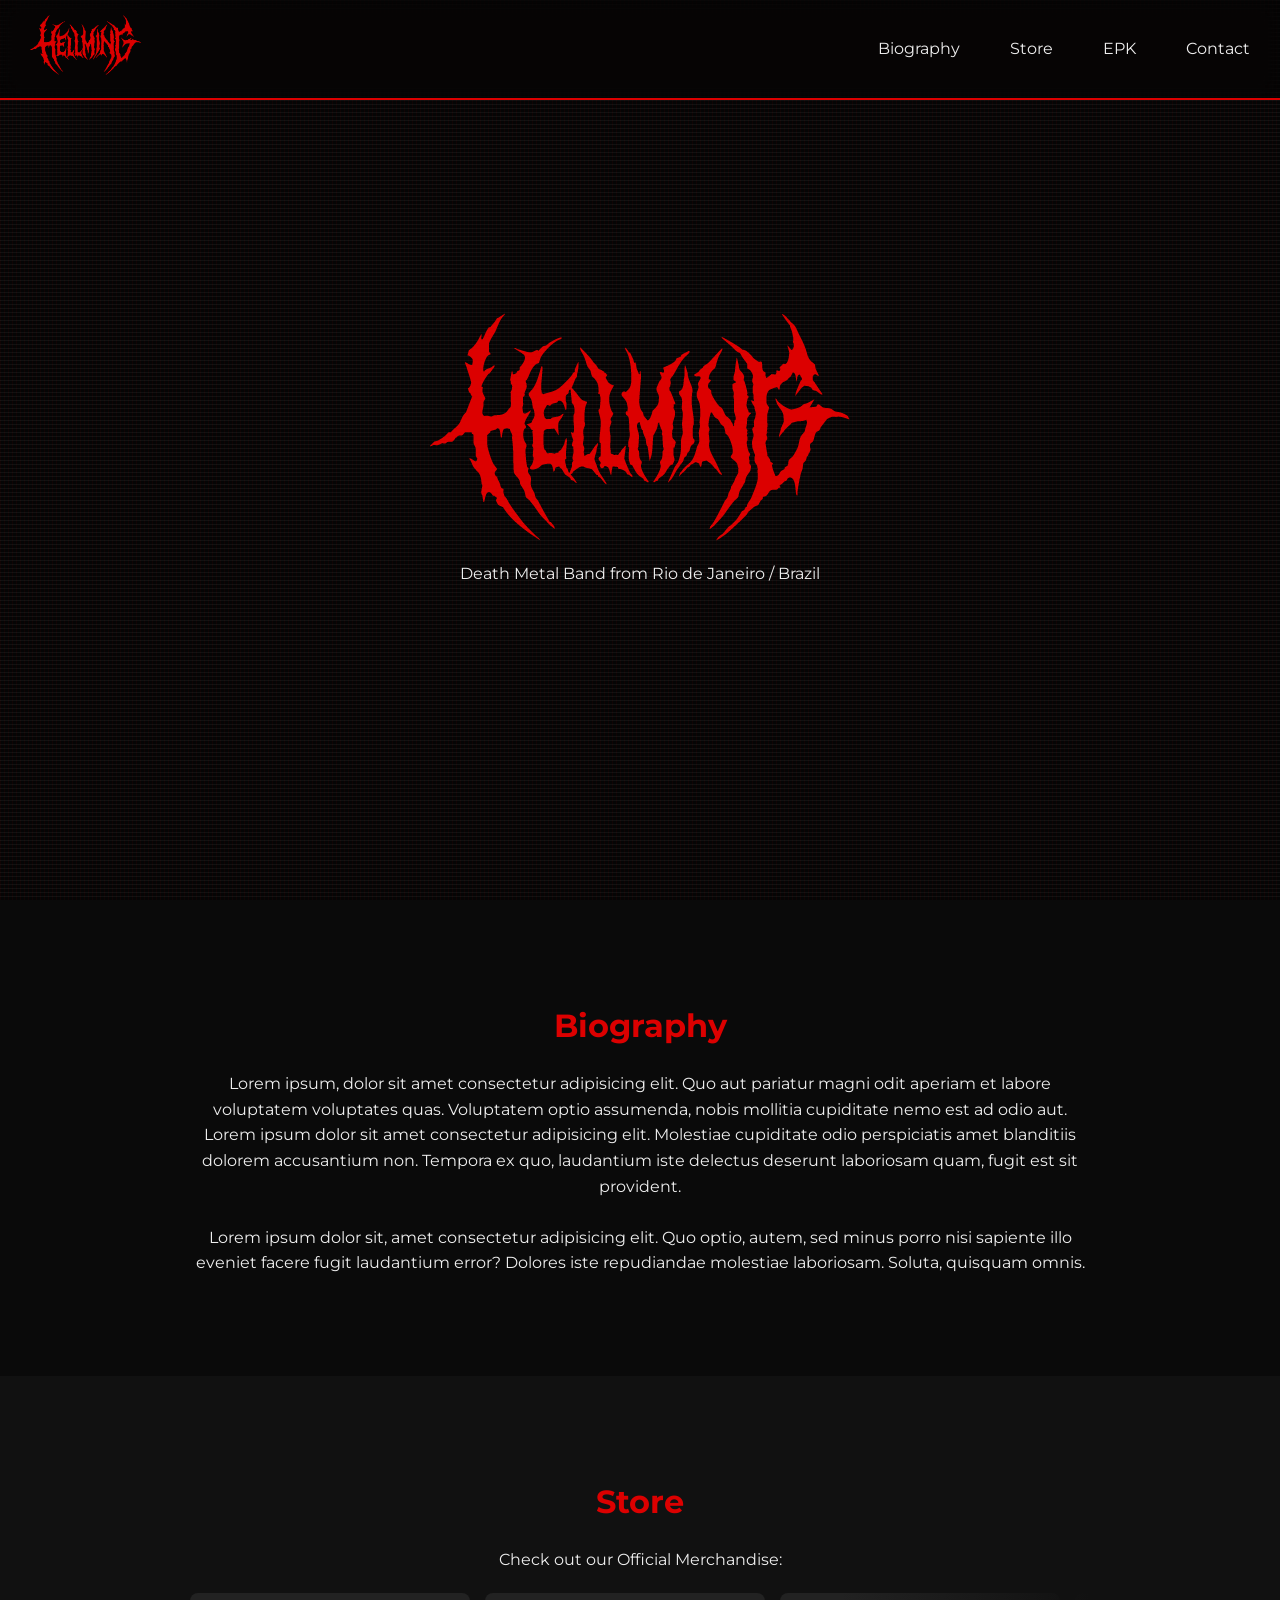
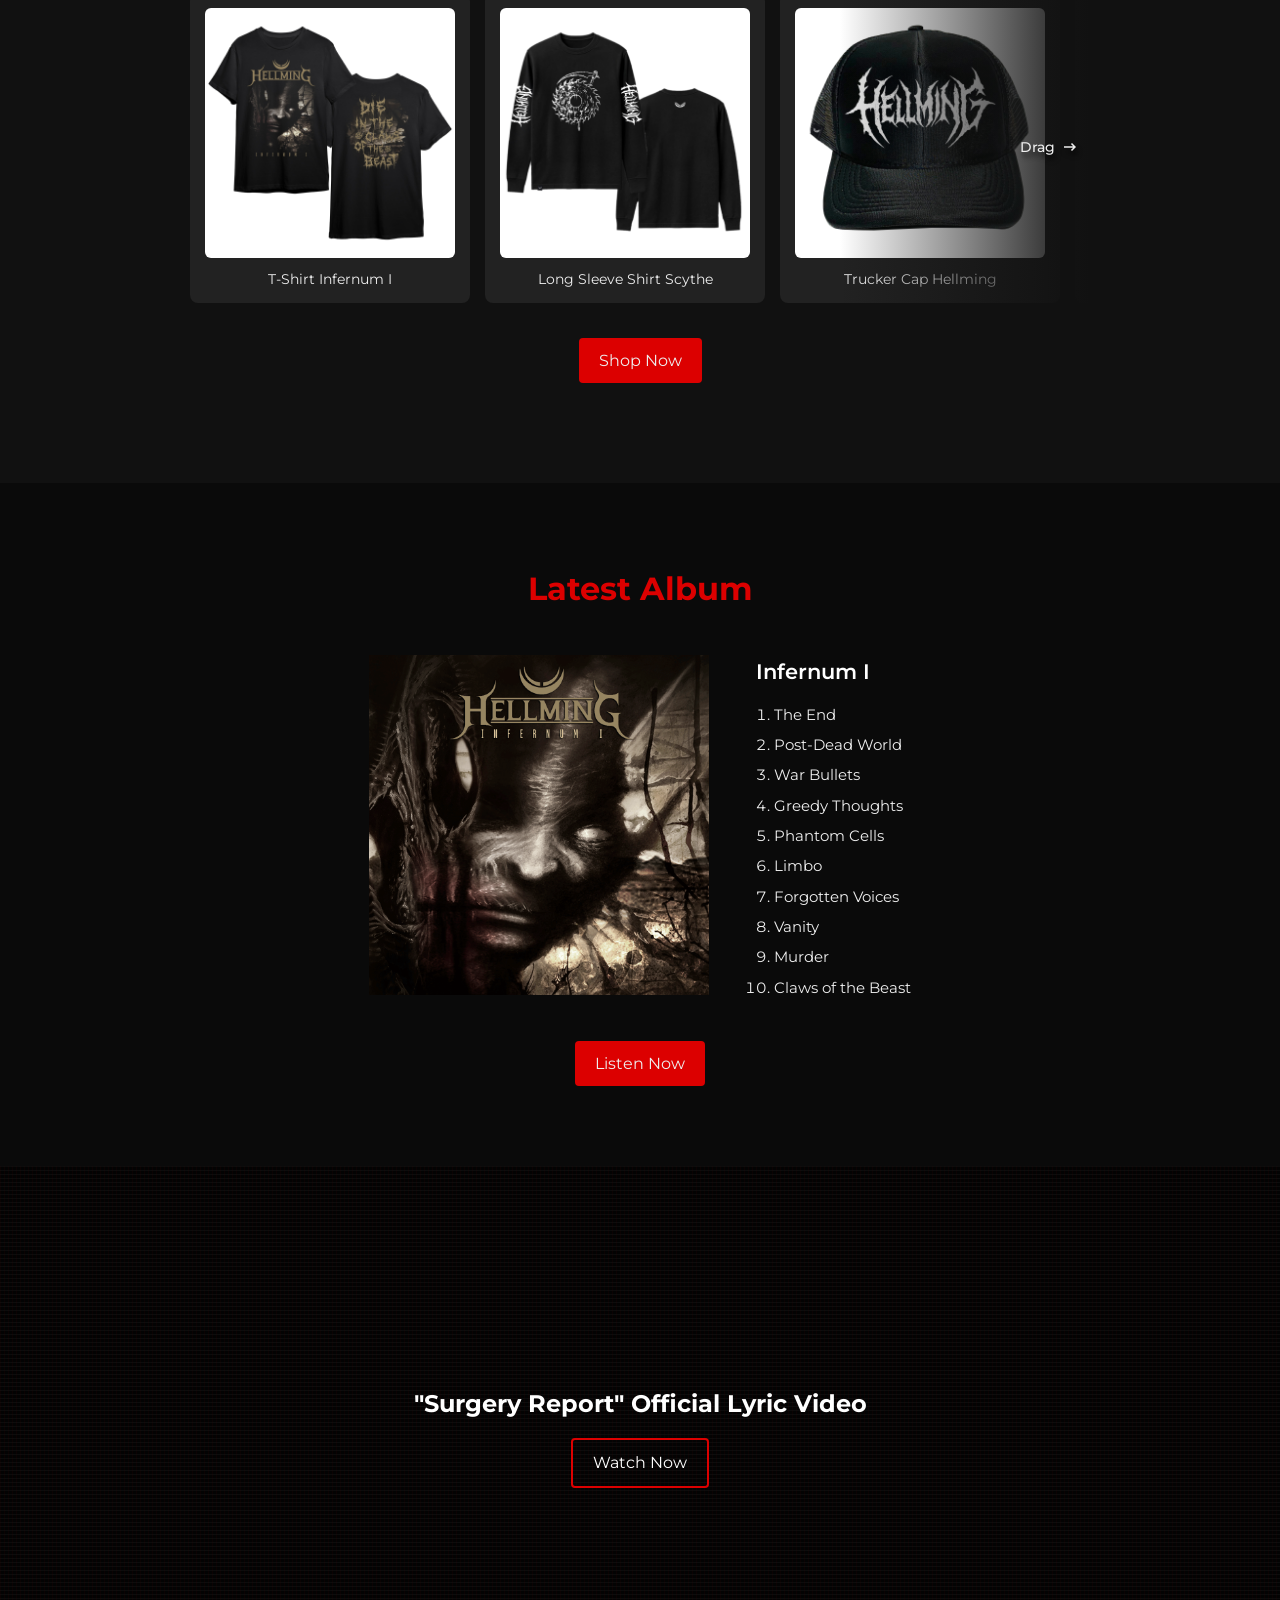
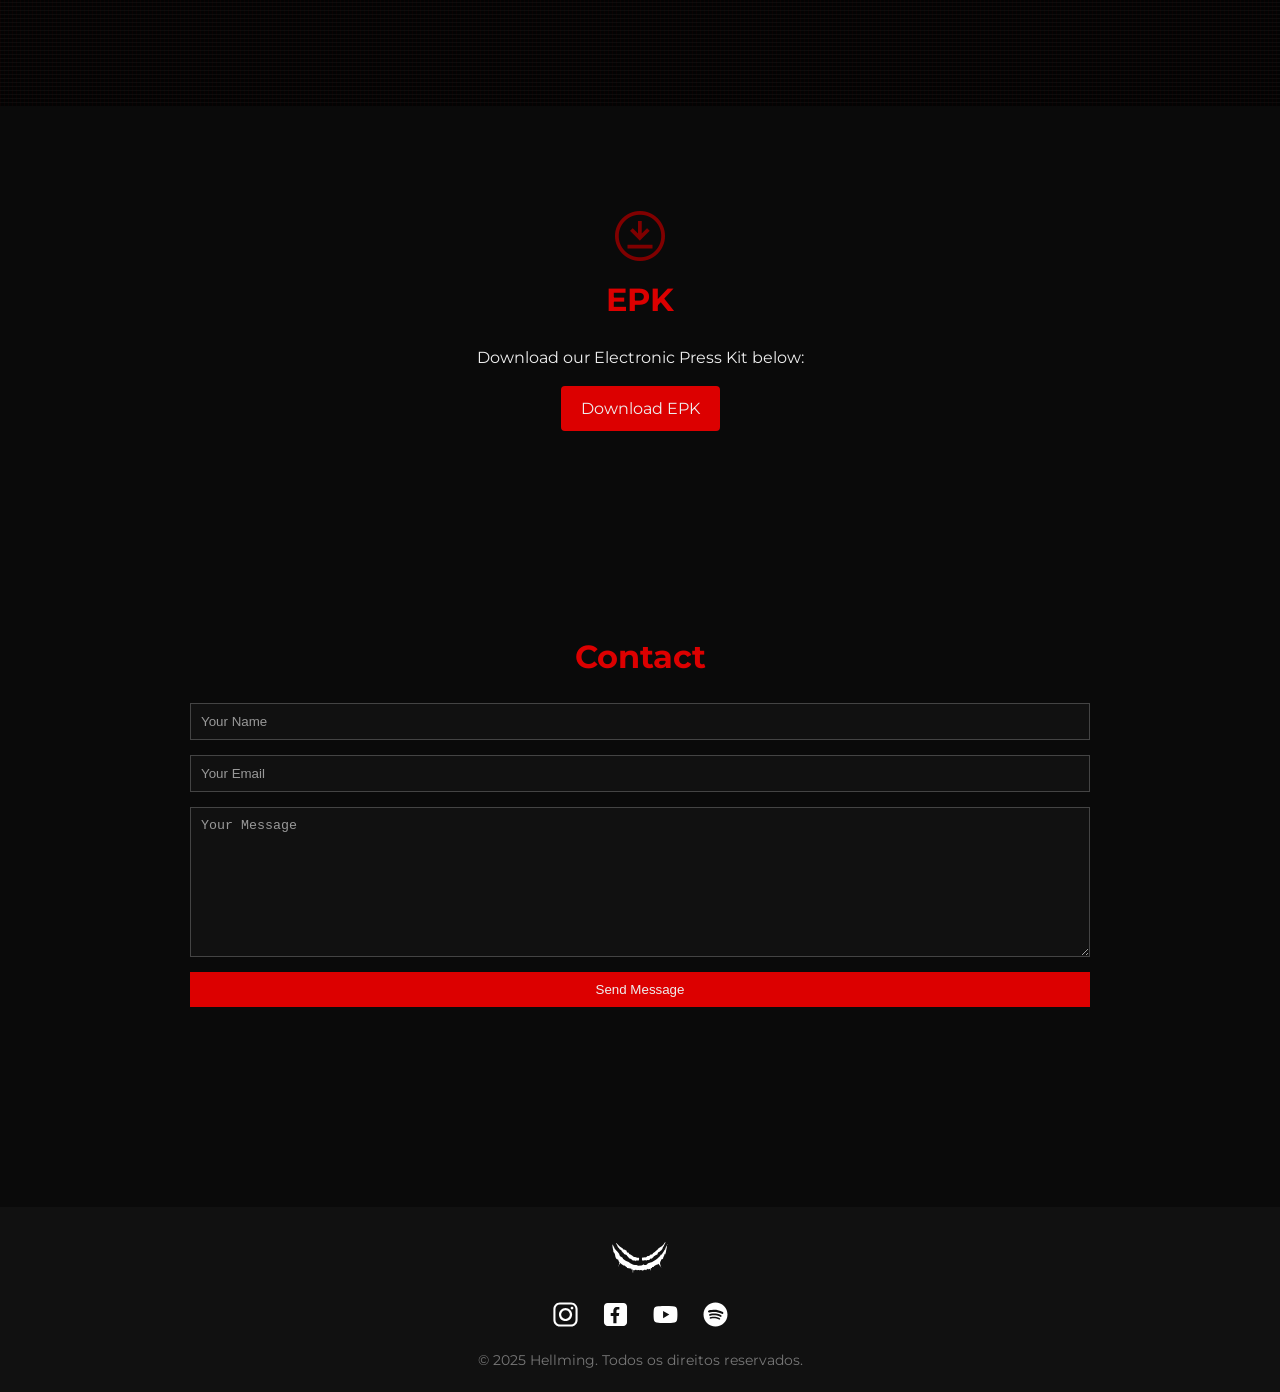
==== index.html @ 29af6b8e "remove scroll reveal" ====
<!DOCTYPE html>
<html lang="en-us">
<head>
  <meta charset="UTF-8">
  <meta name="viewport" content="width=device-width, initial-scale=1.0">
  <meta property="og:title" content="Hellming Official Website | Death Metal">
  <meta property="og:description" content="Death Metal band from Rio de Janeiro / Brazil">
  <meta property="og:image" content="https://raw.githubusercontent.com/gioperrone/site-hellming/refs/heads/main/src/img/thumb.png">
  <meta property="og:image:type" content="image/png">
  <meta property="og:image:width" content="1200">
  <meta property="og:image:height" content="630">

  <link href="https://fonts.googleapis.com/css2?family=Montserrat:wght@400;500;700&display=swap" rel="stylesheet">
  <link rel="shortcut icon" href="src/img/favicon.svg" type="image/x-icon">
  <link rel="stylesheet" href="src/styles/styles.css">
  <link href="https://fonts.googleapis.com/icon?family=Material+Icons" rel="stylesheet">
  <link href="https://fonts.googleapis.com/css2?family=Material+Symbols+Outlined" rel="stylesheet"/>

  <title>Hellming Official Website | Death Metal</title>
</head>
<body>
  <!-- Header with logo and navigation -->
  <header>
    <div class="logo">
      <a href="#top"><img src="src/img/logotipo-red.png" alt="Hellming Logo"></a>
    </div>

    <!-- Hamburger -->
    <button id="btn-mobile" class="hamburger">
      <span></span>
      <span></span>
      <span></span>
    </button>

    <nav id="nav">
      <a href="#biography">Biography</a>
      <a href="#store">Store</a>
      <a href="#epk">EPK</a>
      <a href="#contact">Contact</a>
    </nav>
  </header>

  <!-- Hero Section -->
  <section id="top" class="hero">
    <video class="hero-video" autoplay loop muted playsinline>
      <source src="src/img/video-1280x720.mp4" type="video/mp4">
      Seu navegador não suporta o elemento de vídeo.
    </video>
    
    <div class="overlay"></div>

    <div class="hero-content">
      <img src="src/img/logotipo-red.png" alt="Hellming Logo" class="hero-logo">
      <p>Death Metal Band from Rio de Janeiro / Brazil</p>
    </div>
  </section>

  <!-- Biography -->
  <section id="biography" class="section">
    <div class="section-content">
      <h2>Biography</h2>
      <p>Lorem ipsum, dolor sit amet consectetur adipisicing elit. Quo aut pariatur magni odit aperiam et labore voluptatem voluptates quas. Voluptatem optio assumenda, nobis mollitia cupiditate nemo est ad odio aut. Lorem ipsum dolor sit amet consectetur adipisicing elit. Molestiae cupiditate odio perspiciatis amet blanditiis dolorem accusantium non. Tempora ex quo, laudantium iste delectus deserunt laboriosam quam, fugit est sit provident.</p>
      <br>
      <p>Lorem ipsum dolor sit, amet consectetur adipisicing elit. Quo optio, autem, sed minus porro nisi sapiente illo eveniet facere fugit laudantium error? Dolores iste repudiandae molestiae laboriosam. Soluta, quisquam omnis.</p>
    </div>
  </section>

  <!-- Store -->
  <section id="store" class="section">
    <div class="section-content">
      <h2>Store</h2>
      <p>Check out our Official Merchandise:</p>

      <div class="store-wrapper">
        <!-- Carrossel -->
        <div class="store-carousel">

          <div class="store-card">
            <div class="image-mask">
              <img src="src/img/store/camisa infernum.jpg" alt="T-Shirt Infernum I">
            </div>
            <p>T-Shirt Infernum I</p>
          </div>

          <div class="store-card">
            <div class="image-mask">
              <img src="src/img/store/camisa manga longa_FOICE E SIMBOLO.jpg" alt="Long Sleeve Shirt Scythe">
            </div>
            <p>Long Sleeve Shirt Scythe</p>
          </div>

          <div class="store-card">
            <div class="image-mask">
              <img src="src/img/store/boné_LOGO.jpg" alt="Trucker Cap Hellming">
            </div>
            <p>Trucker Cap Hellming</p>
          </div>

          <div class="store-card">
            <div class="image-mask">
              <img src="src/img/store/bermuda moletom_LOGO E FOICE.jpg" alt="Sweatshorts Scythe">
            </div>
            <p>Sweatshorts Scythe</p>
          </div>

          <div class="store-card">
            <div class="image-mask">
              <img src="src/img/store/bermuda ziper_LOGO E FOICE.jpg" alt="Shorts Scythe">
            </div>
            <p>Shorts Scythe</p>
          </div>

          <div class="store-card">
            <div class="image-mask">
              <img src="src/img/store/short_LOGO E FOICE.jpg" alt="Shorts Scythe">
            </div>
            <p>Shorts Scythe</p>
          </div>

          <div class="store-card">
            <div class="image-mask">
              <img src="src/img/store/cropped_LOGO.jpg" alt="Cropped Hellming">
            </div>
            <p>Cropped Hellming</p>
          </div>

          <div class="store-card">
            <div class="image-mask">
              <img src="src/img/store/babylook_LOGO.jpg" alt="Babylook Hellming">
            </div>
            <p>Babylook Hellming</p>
          </div>

        </div>

        <!-- Fade direita + texto -->
        <div class="store-fade-text">
          <span>Drag</span>
          <span class="material-symbols-outlined">arrow_right_alt</span>
        </div>
        <div class="fade-right"></div>
      </div>

      <a href="https://hellming.lojavirtualnuvem.com.br/" target="_blank" class="btn">Shop Now</a>
    </div>
  </section>

  <!-- Latest Album -->
  <section id="latest-album" class="section">
    <div class="section-content latest-album-content">
      <h2>Latest Album</h2>

      <div class="album-wrapper">
        <div class="album-cover">
          <img src="src/img/infernum-i-cover.png" alt="Infernum I Album Cover">
        </div>

        <div class="album-tracks">
          <h3 class="album-title">Infernum I</h3>
          <ol>
            <li>The End</li>
            <li>Post-Dead World</li>
            <li>War Bullets</li>
            <li>Greedy Thoughts</li>
            <li>Phantom Cells</li>
            <li>Limbo</li>
            <li>Forgotten Voices</li>
            <li>Vanity</li>
            <li>Murder</li>
            <li>Claws of the Beast</li>
          </ol>
        </div>
      </div>

      <div class="listen-btn-wrapper">
        <a href="#" class="btn">Listen Now</a>
      </div>
    </div>
  </section>

  <!-- Modal -->
  <div id="album-modal" class="modal">
    <div class="modal-content">
      <span class="close-modal material-icons">close</span>
        <div class="modal-album-cover">
          <img src="src/img/infernum-i-cover.png" alt="Infernum I Album Cover">
        </div>
      <h3>Listen to Infernum I on:</h3>
      <div class="platforms">
        <a href="https://open.spotify.com/intl-pt/album/5rEbPLmYHg20rXslwhAqJO" target="_blank">
          <img src="src/img/spotify.svg" alt="Spotify"> Spotify
        </a>
        <a href="https://music.amazon.com.br/albums/B0DM723QDG" target="_blank">
          <img src="src/img/amazon-music.svg" alt="Amazon Music"> Amazon Music
        </a>
        <a href="https://music.apple.com/br/album/infernum-i/1778410338" target="_blank">
          <img src="src/img/apple-music.svg" alt="Apple Music"> Apple Music
        </a>
        <a href="https://music.youtube.com/playlist?list=OLAK5uy_l6KiKjxHyeZcV8NJZhkOgfBa2ouuVQISU" target="_blank">
          <img src="src/img/youtube-music.svg" alt="YouTube Music"> YouTube Music
        </a>
        <a href="https://www.youtube.com/playlist?list=PLFKmgkDnBT-8aC3RlcVbZdlmkRH3k24dg" target="_blank">
          <img src="src/img/youtube.svg" alt="YouTube"> YouTube
        </a>
      </div>
    </div>
  </div>


  <!-- Watch Now -->
  <section id="watch-now" class="watch-now">
    <video class="watch-now-video" autoplay loop muted playsinline>
      <source src="src/img/video-watch-now-1280x720.mp4" type="video/mp4">
      Seu navegador não suporta o elemento de vídeo.
    </video>

    <div class="overlay"></div>

    <div class="watch-now-content">
      <h2>"Surgery Report" Official Lyric Video</h2>
      <a href="https://www.youtube.com/watch?v=CItF5u7UUEs&list=RDCItF5u7UUEs&start_radio=1" target="_blank" class="btn">Watch Now</a>
    </div>
  </section>

  <!-- EPK -->
  <section id="epk" class="section">
    <div class="section-content">
      <div class="epk-icon">
        <span class="material-symbols-outlined">
          download_for_offline
        </span>
      </div>
      <h2>EPK</h2>
      <p>Download our Electronic Press Kit below:</p>
      <a href="#" class="btn">Download EPK</a>
    </div>
  </section>

  <!-- Contact -->
  <section id="contact" class="section">
    <div class="section-content">
      <h2>Contact</h2>
      <form id="contact-form">
        <input type="text" placeholder="Your Name" required>
        <input type="email" placeholder="Your Email" required>
        <textarea placeholder="Your Message" required></textarea>
        <button type="submit">Send Message</button>
      </form>
    </div>
  </section>

  <!-- Footer -->
  <footer>
    <!-- Seção de ícones sociais -->
    <div class="footer-social">
      <img src="src/img/simbol.svg" alt="Símbolo da banda" class="footer-symbol">

      <div class="social-icons">
        <a href="https://www.instagram.com/hellmingband/" target="_blank">
          <img src="src/img/instagram.svg" alt="Instagram">
        </a>
        <a href="https://www.facebook.com/Hellmingofficial" target="_blank">
          <img src="src/img/facebook.svg" alt="Facebook">
        </a>
        <a href="https://www.youtube.com/@hellming" target="_blank">
          <img src="src/img/youtube.svg" alt="YouTube">
        </a>
        <a href="https://open.spotify.com/intl-pt/artist/49JBrlZk4VUXGnTmvvFw0y" target="_blank">
          <img src="src/img/spotify.svg" alt="Spotify">
        </a>
      </div>
    </div>

    <!-- Direitos autorais -->
    <p>&copy; 2025 Hellming. Todos os direitos reservados.</p>
  </footer>

  <script src="src/script/script.js"></script>
</body>

<!-- Preloader -->
<div id="preloader">
  <img src="src/img/simbol.svg" alt="Hellming Symbol">
</div>

</html>
---- src/styles/styles.css ----
@charset "UTF-8";

:root {
  --primary-color: #dc0000;
  --secondary-color: #800000;
}

* {
  margin: 0;
  padding: 0;
  box-sizing: border-box;
  /* remover feedback visual padrão de cliques em navegadores móveis */
  -webkit-tap-highlight-color: transparent;
  outline: none;
}

body {
  font-family: 'Montserrat', monospace;
  background: #0a0a0a;
  color: #eee;
  line-height: 1.6;
  scroll-behavior: smooth;
}

/* Header */
header {
  transition: padding 0.3s ease;
  position: fixed;
  top: 0;
  left: 0;
  width: 100%;
  padding: 15px 30px;
  display: flex;
  justify-content: space-between;
  align-items: center;
  z-index: 1000;
  background: rgba(0,0,0,0.4);
  border-bottom: 2px solid var(--primary-color);
  backdrop-filter: blur(10px);
  -webkit-backdrop-filter: blur(10px);
}

.logo img {
  transition: all 0.3s ease;
  height: 60px;
  width: auto;
}

header.shrink {
  padding: 8px 20px; /* diminui o padding */
}

header.shrink .logo img {
  height: 45px; /* reduz o logo */
}

/* Hamburger */
.hamburger {
  display: none;
  flex-direction: column;
  justify-content: space-between;
  width: 25px;
  height: 25px;
  background: none;
  border: none;
  cursor: pointer;
  padding: 0;
}

.hamburger span {
  display: block;
  height: 3px;
  width: 100%;
  background: #eee;
  border-radius: 2px;
  transition: all 0.4s ease;
  transform-origin: center;
}

/* Quando ativo (X com desdobramento) */
.hamburger.active span:nth-child(1) {
  transform: translateY(10px) rotate(45deg); /* linha de cima desce */
}

.hamburger.active span:nth-child(2) {
  opacity: 0; /* linha do meio some */
}

.hamburger.active span:nth-child(3) {
  transform: translateY(-12px) rotate(-45deg); /* linha de baixo sobe */
}

/* Navigation */
nav {
  display: flex;
  gap: 50px;
}

nav a {
  color: #eee;
  text-decoration: none;
  font-size: 1rem;
  transition: color 0.3s;
}

nav a:hover {
  color: var(--primary-color);
}

/* Hero Section */
.hero {
  height: 100vh;
  background: url('https://images.unsplash.com/photo-1582719478218-0f8f1d64a6a1?ixlib=rb-4.0.3&auto=format&fit=crop&w=1400&q=80') no-repeat center center/cover;
  display: flex;
  justify-content: center;
  align-items: center;
  text-align: center;
  flex-direction: column;
  position: relative;
  overflow: hidden;
  z-index: 0;
}

.hero-logo {
  max-width: 420px;
  width: 100%;
  height: auto;
  margin-bottom: 20px;
}

.hero p {
  font-size: 1rem;
  color: #eee;
  margin: 0 20px 0 20px;
}

.hero-video {
  position: fixed;
  top: 0;
  left: 0;
  width: 100%;
  height: 100%;
  object-fit: cover;
  object-position: clamp(75%, 50%, 50%) center;
  filter: grayscale(100%); /* preto e branco */
  z-index: -1; /* envia o vídeo para trás do conteúdo do hero */
}

.hero-content {
  position: fixed;
  z-index: 1; /* garante que o conteúdo fique acima do vídeo */
  display: flex;
  flex-direction: column;
  align-items: center;
}

/* Overlay com retícula CSS */
.overlay {
  position: fiex;
  top: 0;
  left: 0;
  width: 100%;
  height: 100%;
  pointer-events: none; /* não bloqueia clique */
  z-index: 0;

  /* Gradiente preto semitransparente + retícula */
  background:
    linear-gradient(rgba(0, 0, 0, 0.5), rgba(0, 0, 0, 0.5)), /* escurecimento */
    linear-gradient(rgba(255,255,255,0.1) 1px, transparent 1px),  /* linhas horizontais brancas */
    linear-gradient(90deg, rgba(255,0,0,0.1) 1px, transparent 1px); /* linhas verticais vermelhas */

  background-size:
    auto,   /* gradiente preto cobre tudo */
    4px 4px, /* linhas horizontais */
    4px 4px; /* linhas verticais */
}

/* Sections */
.section {
  position: relative;
  z-index: 2;
  background: #0a0a0a;
  padding: 100px 20px;
  width: 100%;
  margin: auto;
}

.section:last-of-type {
  padding-bottom: 200px;
}

.section-content {
  max-width: 900px;
  margin: auto; /* centraliza conteúdo */
  text-align: center;
}

.section h2 {
  font-size: 2rem;
  margin-bottom: 20px;
  color: var(--primary-color);
}

.section p {
  font-size: 1rem;
}

/* Store Section */
#store {
  background: #111;
}

.store-carousel {
  display: flex;
  gap: 15px;
  overflow-x: auto;
  cursor: grab;
  scroll-behavior: smooth; /* rolagem suave */
  padding: 20px 0;
  scrollbar-width: none; /* esconder scrollbar no Firefox */
}

/* esconder scrollbar no Chrome/Safari/Edge */
.store-carousel::-webkit-scrollbar {
  display: none;
}

.store-carousel.dragging {
  cursor: grabbing; /* enquanto arrasta */
  scroll-behavior: auto; /* evita "travamento" no drag */
}

.store-card {
  flex: 0 0 auto;
  width: 280px;
  height: 310px;
  background: #222;
  padding: 15px;
  border-radius: 8px;
  text-align: center;
  scroll-snap-align: start;
}

.store-card p {
  font-size: 0.9rem;
}

.store-wrapper {
  position: relative;
}

/* Fade direita sobre o carrossel */
.store-wrapper {
  position: relative;
}

.store-fade-text {
  position: absolute;
  top: 50%;
  right: 0;
  transform: translateY(-50%);
  display: flex;
  align-items: center;
  gap: 5px;
  color: #eee;
  font-weight: 500;
  pointer-events: none;
  transition: opacity 0.5s ease;
  z-index: 15; /* acima do fade */
  padding-right: 20px;
  font-size: 0.9rem;
  text-shadow: 2px 5px 5px rgba(0,0,0,0.7);
  padding: 10px;
}

.store-fade-text .material-symbols-outlined {
  font-size: 20px;
  animation: arrowMove 1.6s ease-in-out infinite;
}

@keyframes arrowMove {
  0%, 100% {
    transform: translateX(0);
  }
  50% {
    transform: translateX(6px); /* desliza um pouco pra direita */
  }
}

.fade-right {
  position: absolute;
  top: 0;
  right: 0;
  width: 250px; /* largura do fade */
  height: 100%;
  pointer-events: none; /* não bloqueia clique */
  background: linear-gradient(to left, #111 0%, rgba(17,17,17,0) 100%);
  z-index: 10;
  transition: opacity 0.5s ease;
}

.image-mask {
  width: 100%;
  height: 250px; /* altura fixa para a máscara da imagem */
  overflow: hidden; /* garante que o zoom fique dentro da máscara */
  border-radius: 6px;
  margin-bottom: 10px;
  position: relative;
}

.image-mask img {
  width: 100%;
  height: 100%;
  object-fit: cover; /* mantém proporção e cobre toda a máscara */
  transition: transform 0.4s ease; /* zoom suave */
}

.store-card:hover .image-mask img {
  transform: scale(1.05); /* zoom da imagem */
}

/* === Latest Album === */
#latest-album {
  background: #0a0a0a;
  color: #eee;
  padding: 80px 0;
}

.latest-album-content {
  display: flex;
  flex-direction: column;
  align-items: center;
  text-align: center;
}

.album-wrapper {
  display: flex;
  justify-content: center;
  align-items: flex-start;
  flex-wrap: wrap;
  gap: 5px;
  margin-top: 20px;
}

.album-cover img {
  width: 340px;
  height: auto;
}

.album-tracks {
  text-align: left;
}

.album-title {
  font-size: 1.3rem;
  font-weight: 600;
  margin-bottom: 15px;
  color: #fff;
  text-align: center;
}

.album-tracks ol {
  list-style: decimal;
  margin-left: 60px;
  color: #eee;
}

.album-tracks li {
  margin-bottom: 6px;
  font-size: 0.95rem;
}

.listen-btn-wrapper {
  margin-top: 20px;
  width: 100%;
  display: flex;
  justify-content: center;
}

/* Modal */
.modal {
  opacity: 0;
  visibility: hidden;
  transition: opacity 0.4s ease, visibility 0.4s ease;
  display: block;
  position: fixed;
  z-index: 5000;
  left: 0;
  top: 0;
  width: 100%;
  height: 100%;
  overflow: auto;
  background: rgba(0,0,0,0.85);
  backdrop-filter: blur(5px);
}

.modal.show {
  opacity: 1;
  visibility: visible;
}

.modal-content {
  background: #111;
  margin: 10% auto;
  padding: 30px;
  border-radius: 10px;
  width: 90%;
  max-width: 500px;
  text-align: center;
  color: #eee;
  position: relative;
}

.modal-album-cover {
  margin-bottom: 20px;
}

.modal-album-cover img {
  width: 150px; /* tamanho da capa */
  height: auto;
  border-radius: 8px;
  display: block;
  margin: 0 auto; /* centraliza */
}

.modal-content h3 {
  margin-bottom: 25px;
  color: var(--primary-color);
}

.modal-content .platforms {
  display: flex;
  flex-direction: column;
  gap: 15px;
}

.modal-content .platforms a {
  display: flex;
  align-items: center;
  gap: 10px;
  padding: 10px 15px;
  background: #222;
  border-radius: 5px;
  text-decoration: none;
  color: #eee;
  font-weight: 500;
  transition: background 0.3s;
}

.modal-content .platforms a:hover {
  background: var(--primary-color);
  color: #fff;
}

.modal-content .platforms img {
  width: 30px;
  height: 30px;
}

.close-modal {
  position: absolute;
  top: 15px;
  right: 20px;
  font-size: 28px;
  cursor: pointer;
  color: #eee;
  transition: color 0.3s;
}

.close-modal:hover {
  color: var(--primary-color);
}

/* Watch Now */
.watch-now {
  position: relative;
  width: 100%;
  height: 60vh;
  display: flex;
  justify-content: center;
  align-items: center;
  text-align: center;
  overflow: hidden;
  z-index: 1;
}

.watch-now-video {
  position: absolute;
  top: 0;
  left: 0;
  width: 100%;
  height: 100%;
  object-fit: cover;
  filter: grayscale(50%);
  z-index: -2;
}

.watch-now .overlay {
  position: absolute;
  top: 0;
  left: 0;
  width: 100%;
  height: 100%;
  pointer-events: none;

  background:
    linear-gradient(rgba(0,0,0,0.65), rgba(0,0,0,0.65)),
    linear-gradient(rgba(255,255,255,0.1) 1px, transparent 1px),  
    linear-gradient(90deg, rgba(255,0,0,0.1) 1px, transparent 1px);

  background-size: auto, 4px 4px, 4px 4px;
  z-index: -1;
}

.watch-now-content {
  position: relative;
  color: #eee;
  max-width: 800px;
  padding: 0 20px;
  z-index: 1;
}

.watch-now-content h2 {
  font-size: 1.5rem;
  color: #fff;
}

.watch-now-content .btn {
  border: 2px solid var(--primary-color);
  color: #fff;
  background: transparent;
  transition: all 0.3s ease;
}

.watch-now-content .btn:hover {
  background: var(--primary-color);
  color: #fff;
}

/* EPK */
.epk-icon {
  text-align: center;
}

.epk-icon .material-symbols-outlined {
  font-size: 60px;
  color: var(--secondary-color);
}

/* Buttons */
.btn {
  display: inline-block;
  padding: 10px 20px;
  margin-top: 15px;
  background: var(--primary-color);
  color: #eee;
  text-decoration: none;
  border-radius: 4px;
  transition: background 0.3s;
}

.btn:hover {
  background: var(--secondary-color);
}

/* Contact */
form {
  display: flex;
  flex-direction: column;
  gap: 15px;
}

form input, form textarea {
  padding: 10px;
  background: #111;
  border: 1px solid #444;
  color: #eee;
}

form textarea {
  min-height: 150px;
  resize: vertical
}

form input::placeholder,
form textarea::placeholder {
  color: #999;
}

form button {
  padding: 10px;
  background: var(--primary-color);
  border: none;
  color: #eee;
  cursor: pointer;
  transition: background 0.3s;
}

form button:hover {
  background: var(--secondary-color);
}

/* Footer */
footer {
  background: #111;
  color: #777;
  text-align: center;
  padding: 20px 0;
  position: relative;
  z-index: 2000;
}

.footer-social {
  display: flex;
  flex-direction: column;
  align-items: center;
  gap: 15px;
  margin-bottom: 15px;
}

.footer-symbol {
  width: 60px;
  height: 60px;
}

.social-icons {
  display: flex;
  gap: 25px;
}

.social-icons a img {
  width: 25px;
  height: 25px;
  transition: filter 0.3s ease;
}

.social-icons a img:hover {
  filter: grayscale(100%) brightness(80%);
}

footer p {
  margin: 0;
  font-size: 0.9rem;
}

/* === Preloader === */
#preloader {
  position: fixed;
  top: 0;
  left: 0;
  width: 100%;
  height: 100%;
  background: #0a0a0a; /* mesma cor do fundo */
  display: flex;
  justify-content: center;
  align-items: center;
  z-index: 3000;
  transition: opacity 0.6s ease, visibility 0.6s ease;
}

#preloader img {
  width: 120px;
  height: auto;
  animation: zoomPulse 2s ease-in-out infinite;
}

@keyframes zoomPulse {
  0%, 100% {
    transform: scale(1);
  }
  50% {
    transform: scale(1.08);
  }
}

#preloader.hidden {
  opacity: 0;
  visibility: hidden;
}

/* Mobile adjustments */
@media (max-width: 768px) {
  .hamburger {
    display: flex;
  }

  nav {
    position: absolute;
    top: 0;
    left: 0;
    width: 100%;
    transform: scaleY(0);        /* começa fechado */
    transform-origin: top;       /* abre de cima para baixo */
    transition: transform 0.4s ease, opacity 0.4s ease;
    opacity: 0;
    flex-direction: column;
    justify-content: center;
    align-items: center;
    gap: 30px;
    padding: 100px 0;
    background: rgba(0,0,0,0.4);
    border-bottom: 2px solid var(--primary-color);
    backdrop-filter: blur(10px);
    -webkit-backdrop-filter: blur(10px);
    z-index: -1;
  }

  nav.active {
    display: flex;
    transform: scaleY(1);   /* abre menu */
    opacity: 1;
  }

  nav a {
    font-size: 1.2rem;
  }

  .hero-logo {
    width: 80%;
  }

  .hero p {
    font-size: 0.85rem;
  }

  .album-wrapper {
    flex-direction: column;
    align-items: center;
  }

  .album-tracks {
    text-align: center;
  }

  .album-tracks ol {
    margin-left: 0;
    padding-left: 0;
    list-style-position: inside;
  }

  .watch-now {
    height: 25vh; /* menor no mobile */
  }

  .watch-now-content h2 {
    font-size: 1rem; /* título menor no mobile */
  }
}

@media (max-height: 560px) {
  .hero-content {
    margin-top: 40px;
  }

  .hero-logo {
    margin-bottom: 10px;
  }
}

@media (max-height: 470px) {
  .hero-logo {
    max-width: 270px;
    margin-bottom: 5px;
  }

  .hero p {
    font-size: 0.7rem;
  }
}
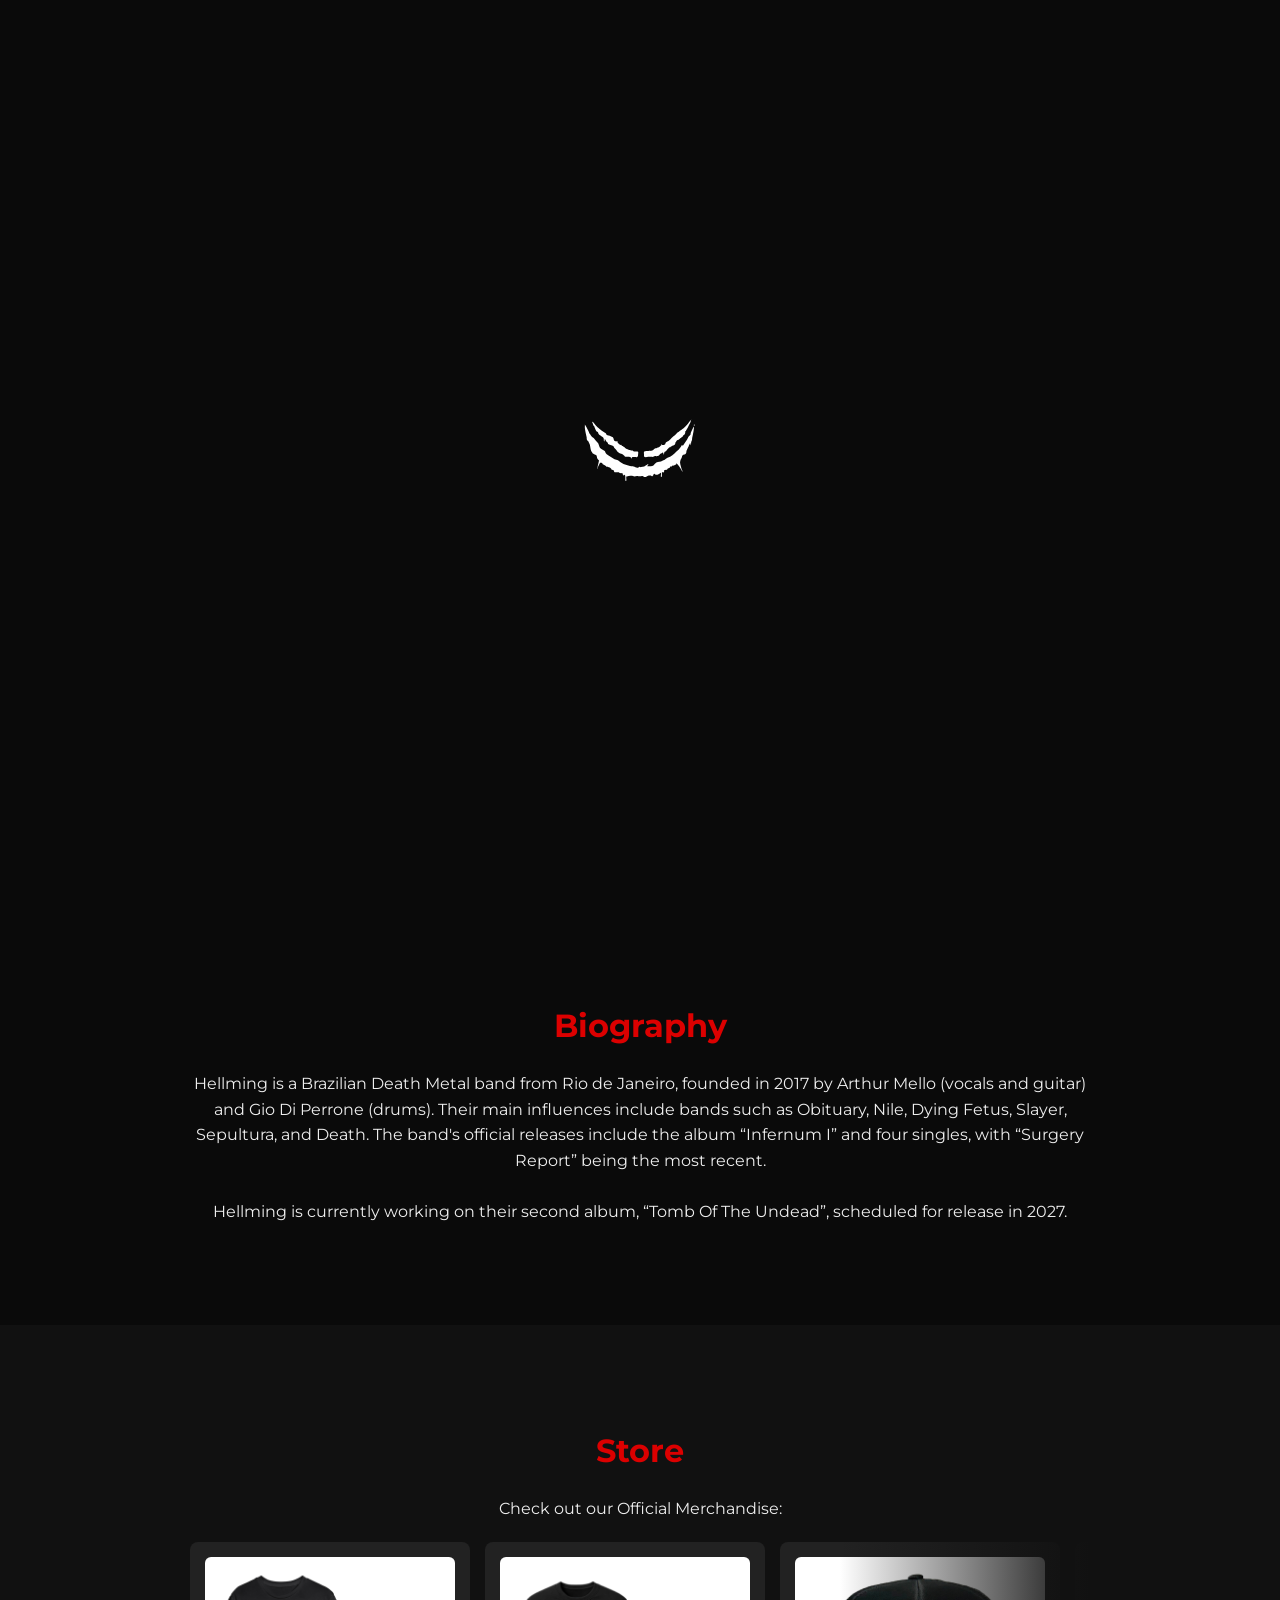
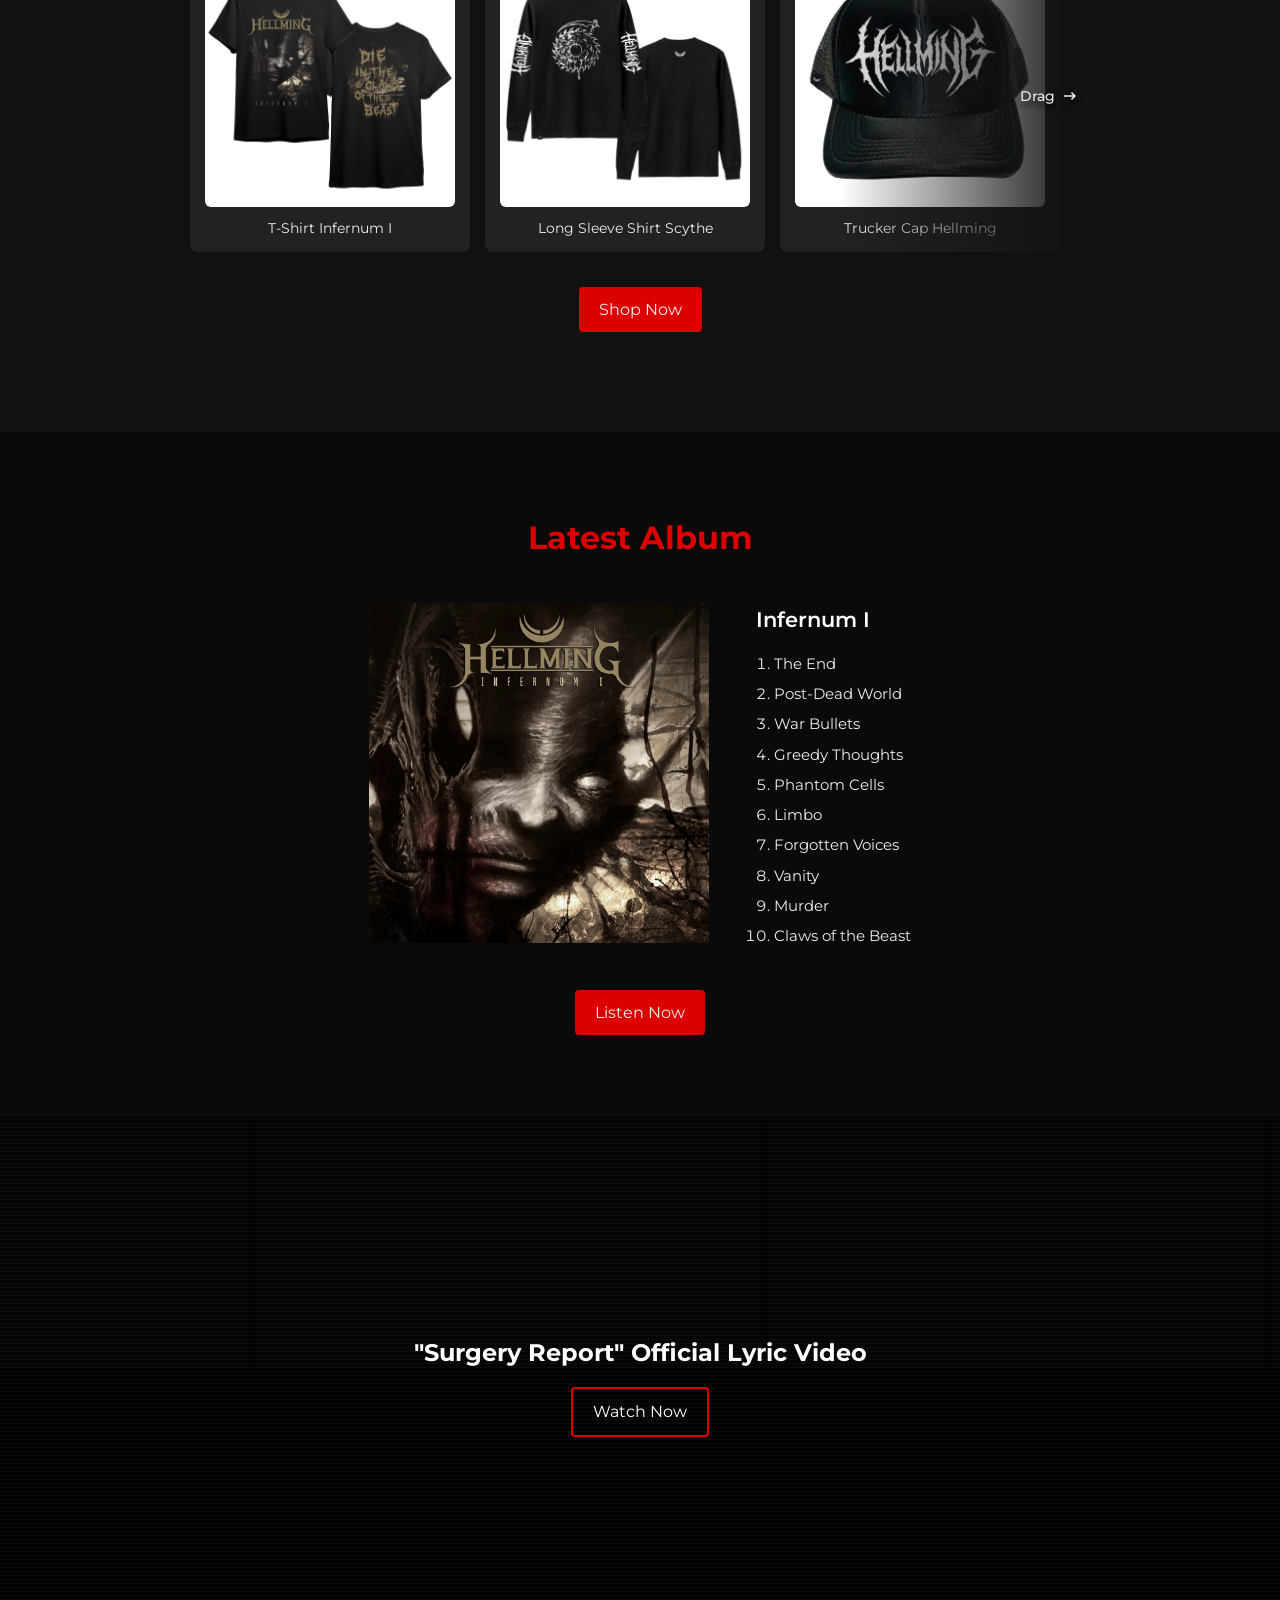
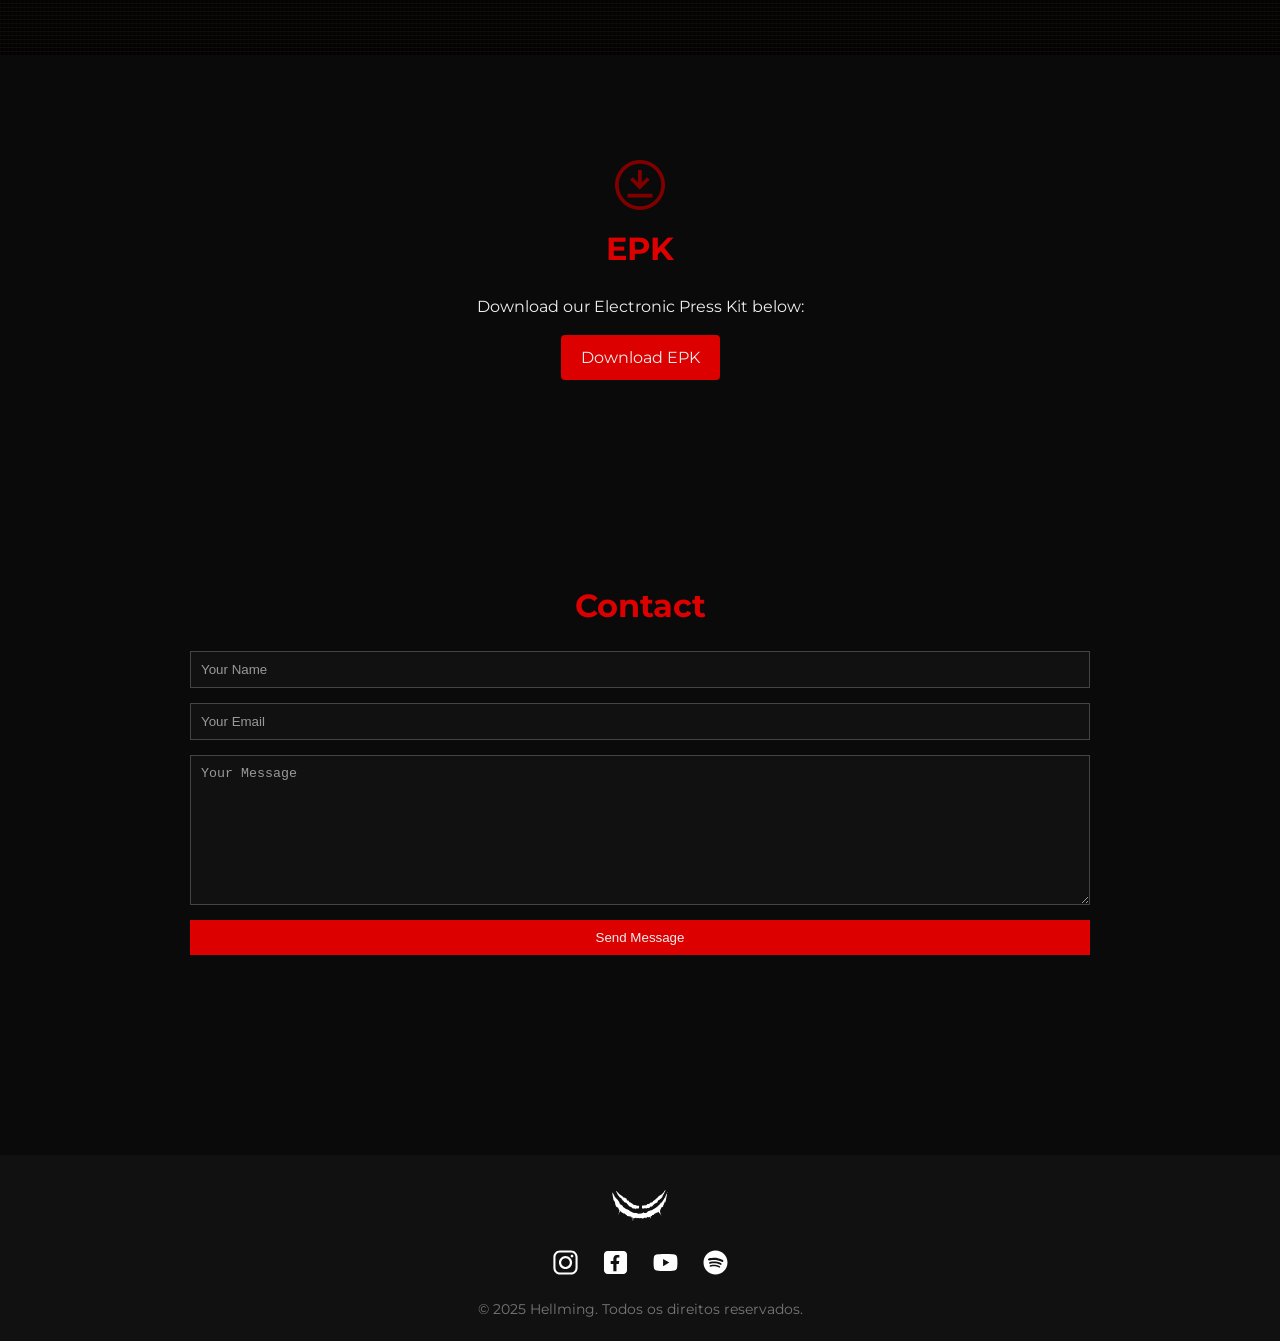
==== commit e18c54b6: "download EPK and biography" ====
--- a/index.html
+++ b/index.html
@@ -59,9 +59,9 @@
   <section id="biography" class="section">
     <div class="section-content">
       <h2>Biography</h2>
-      <p>Lorem ipsum, dolor sit amet consectetur adipisicing elit. Quo aut pariatur magni odit aperiam et labore voluptatem voluptates quas. Voluptatem optio assumenda, nobis mollitia cupiditate nemo est ad odio aut. Lorem ipsum dolor sit amet consectetur adipisicing elit. Molestiae cupiditate odio perspiciatis amet blanditiis dolorem accusantium non. Tempora ex quo, laudantium iste delectus deserunt laboriosam quam, fugit est sit provident.</p>
+      <p>Hellming is a Brazilian Death Metal band from Rio de Janeiro, founded in 2017 by Arthur Mello (vocals and guitar) and Gio Di Perrone (drums). Their main influences include bands such as Obituary, Nile, Dying Fetus, Slayer, Sepultura, and Death. The band's official releases include the album “Infernum I” and four singles, with “Surgery Report” being the most recent.</p>
       <br>
-      <p>Lorem ipsum dolor sit, amet consectetur adipisicing elit. Quo optio, autem, sed minus porro nisi sapiente illo eveniet facere fugit laudantium error? Dolores iste repudiandae molestiae laboriosam. Soluta, quisquam omnis.</p>
+      <p>Hellming is currently working on their second album, “Tomb Of The Undead”, scheduled for release in 2027.</p>
     </div>
   </section>
 
@@ -232,7 +232,7 @@
       </div>
       <h2>EPK</h2>
       <p>Download our Electronic Press Kit below:</p>
-      <a href="#" class="btn">Download EPK</a>
+      <a href="https://drive.google.com/drive/folders/1oosqk7npiC64tDmX1POMNIAttfn9sERi?usp=sharing" target="_blank" class="btn">Download EPK</a>
     </div>
   </section>
 
--- a/src/styles/styles.css
+++ b/src/styles/styles.css
@@ -141,7 +141,7 @@
   width: 100%;
   height: 100%;
   object-fit: cover;
-  object-position: clamp(75%, 50%, 50%) center;
+  object-position: center;
   filter: grayscale(100%); /* preto e branco */
   z-index: -1; /* envia o vídeo para trás do conteúdo do hero */
 }
@@ -156,7 +156,7 @@
 
 /* Overlay com retícula CSS */
 .overlay {
-  position: fiex;
+  position: fixed;
   top: 0;
   left: 0;
   width: 100%;
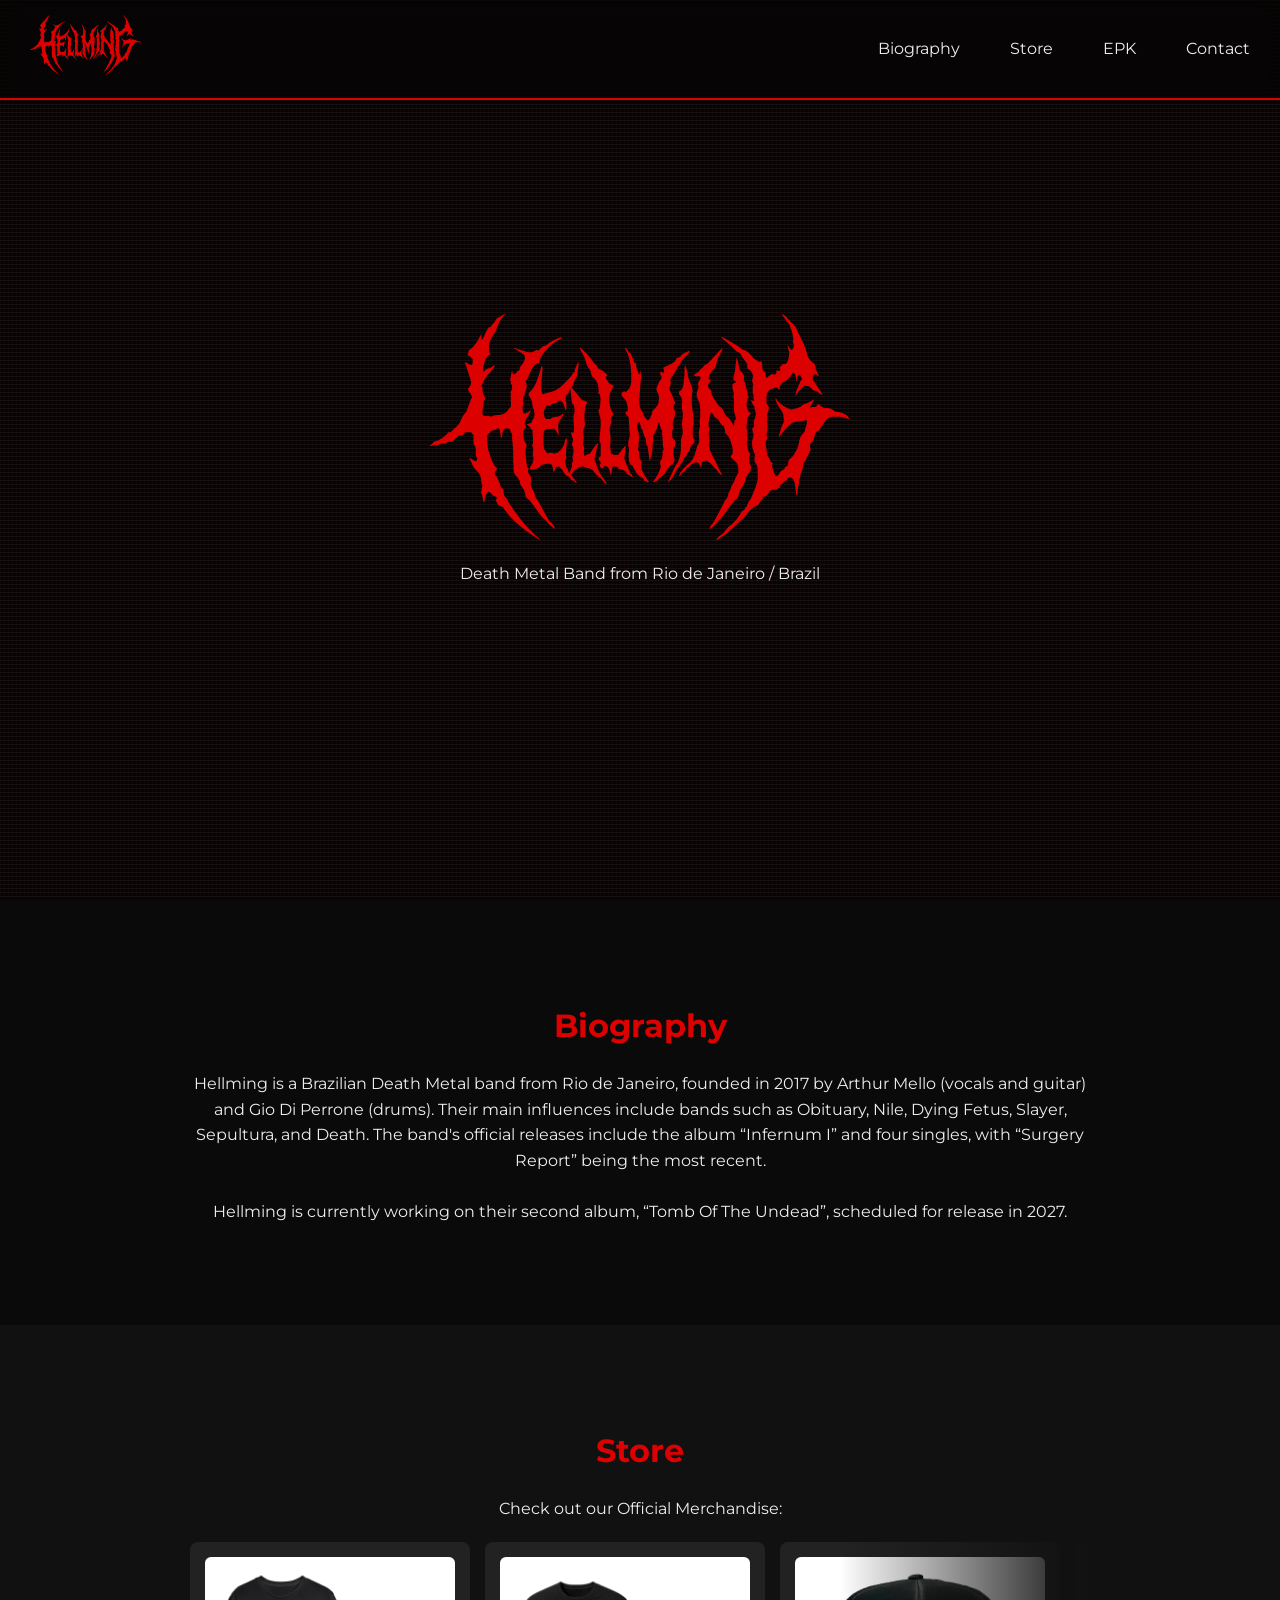
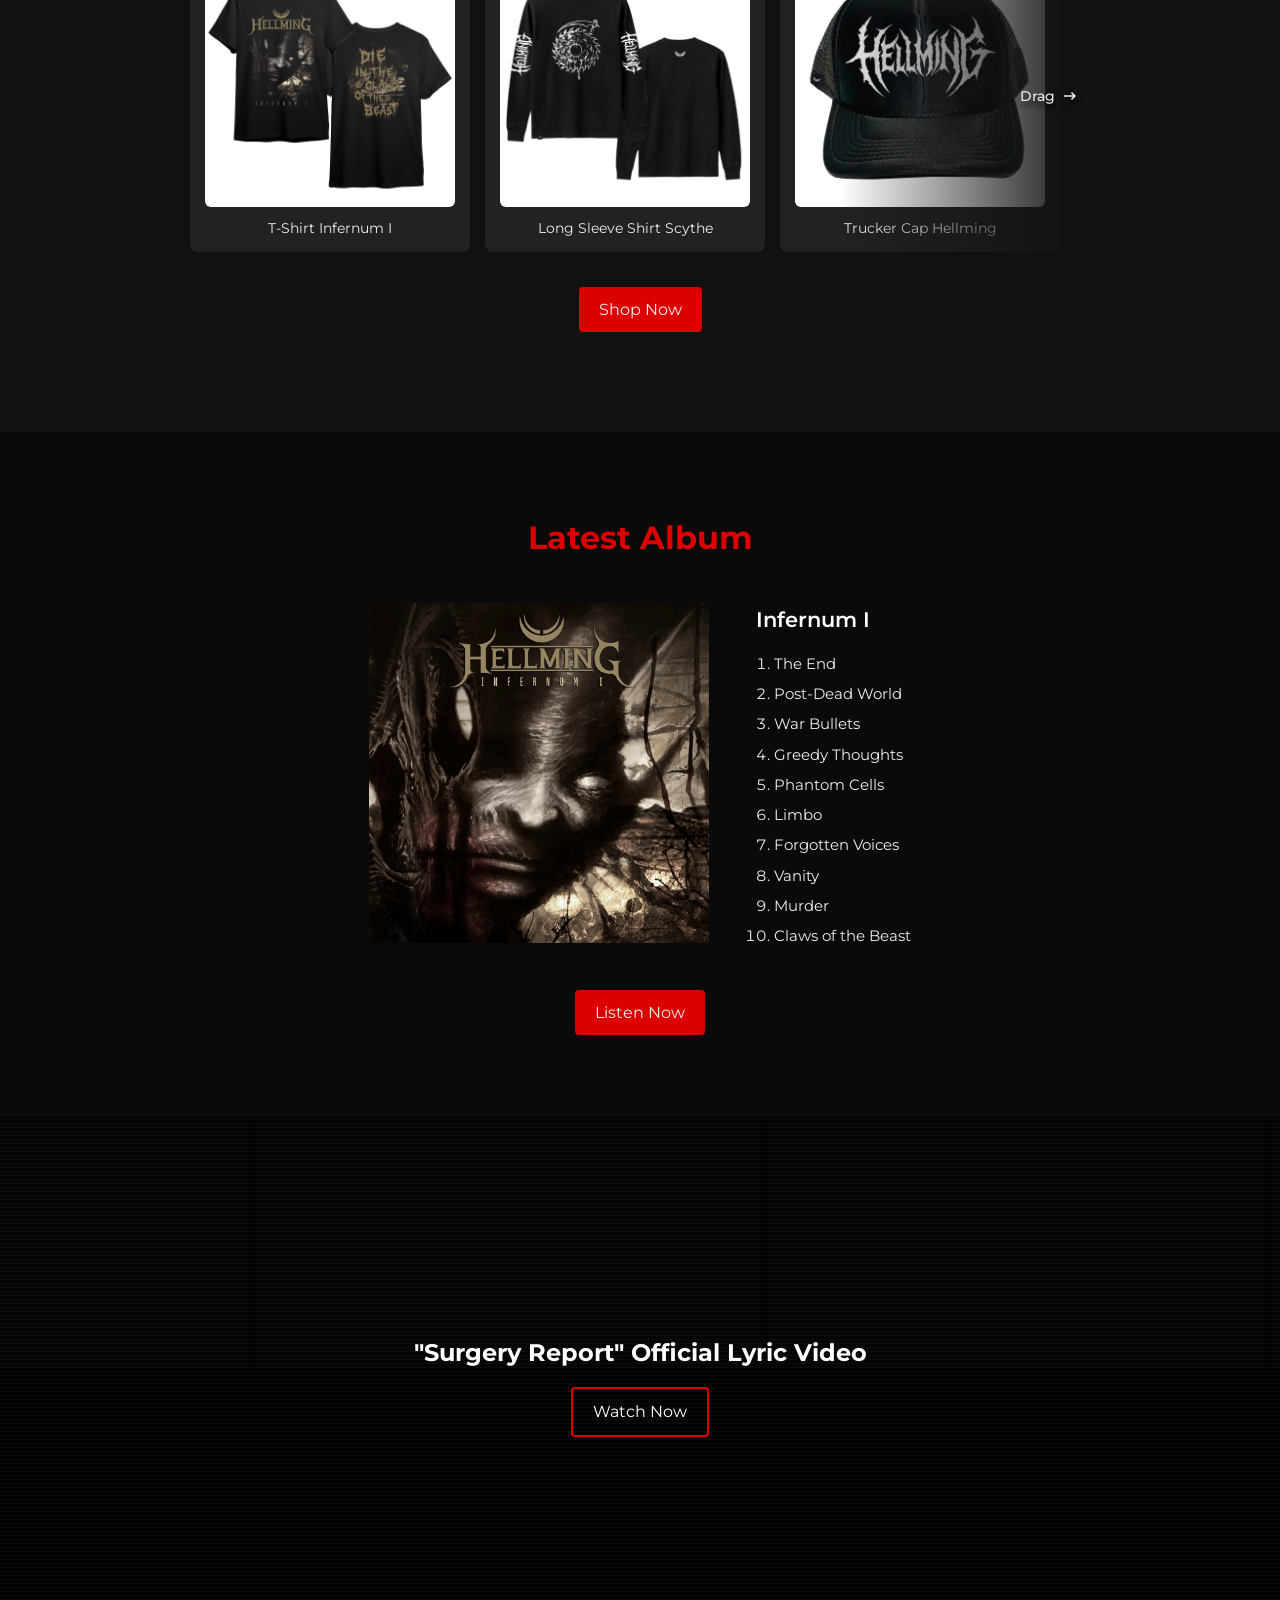
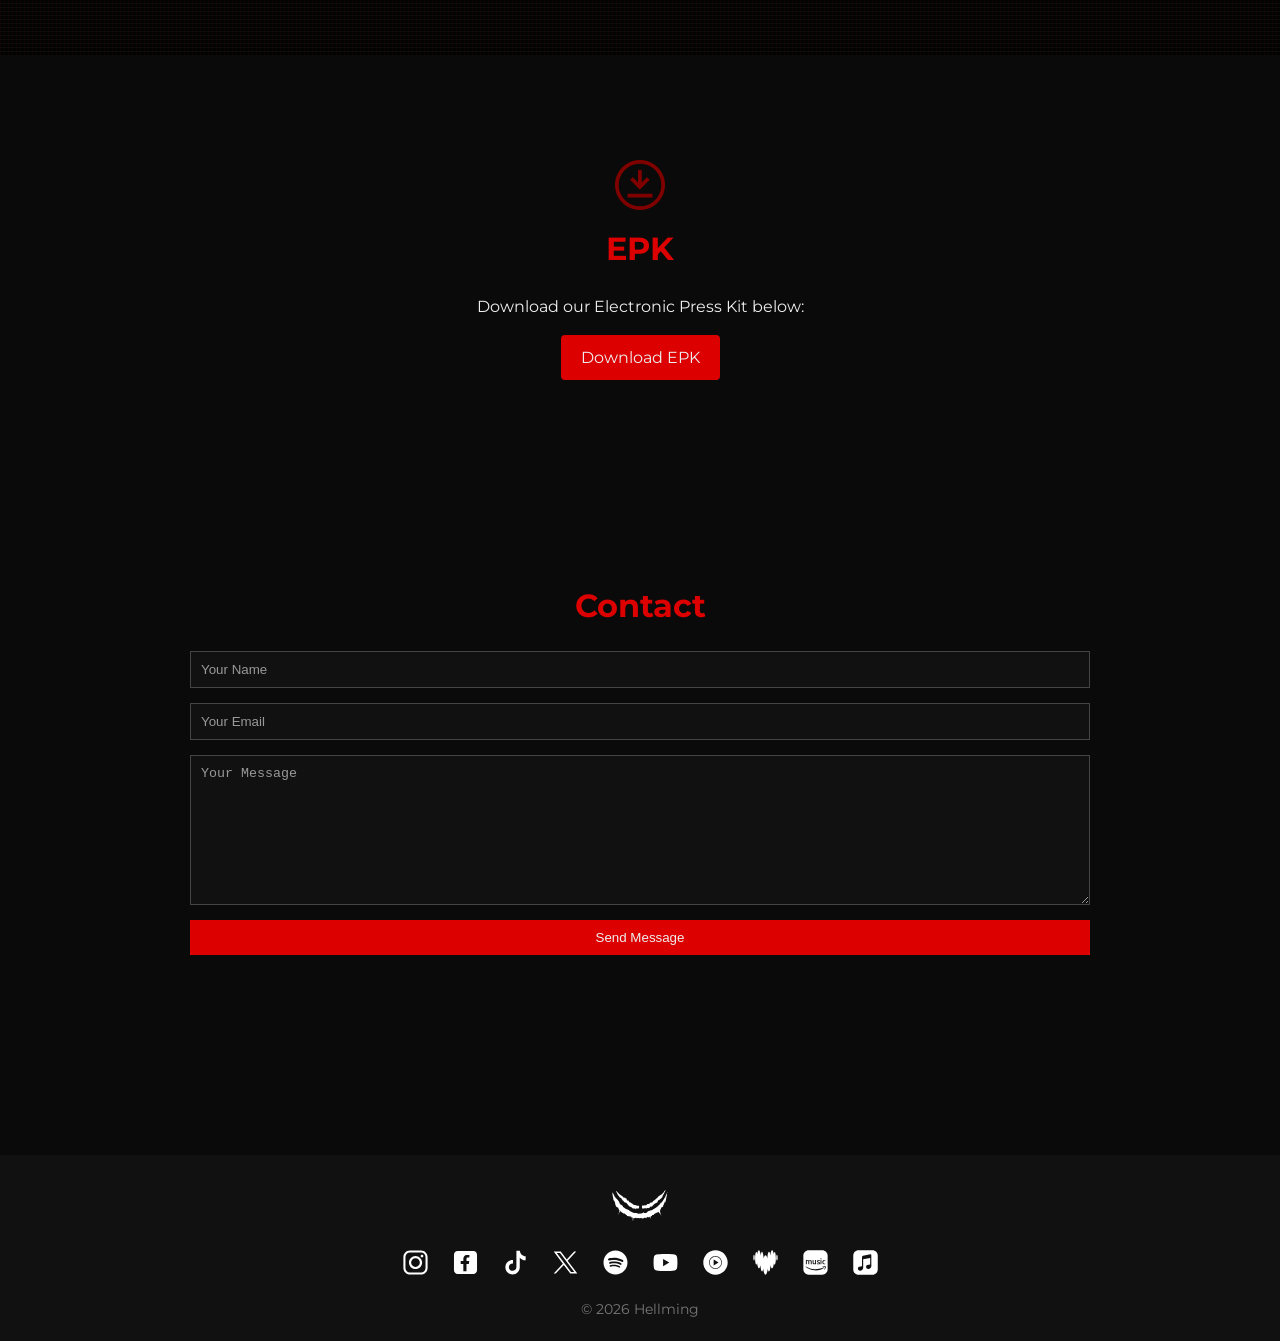
==== commit d9bcfac1: "footer atualizado" ====
--- a/index.html
+++ b/index.html
@@ -240,39 +240,83 @@
   <section id="contact" class="section">
     <div class="section-content">
       <h2>Contact</h2>
-      <form id="contact-form">
-        <input type="text" placeholder="Your Name" required>
-        <input type="email" placeholder="Your Email" required>
-        <textarea placeholder="Your Message" required></textarea>
+
+      <form id="contact-form" action="https://formspree.io/f/xvkpygbr" method="POST">
+        <input type="text" name="name" placeholder="Your Name" required>
+        <input type="email" name="email" placeholder="Your Email" required>
+        <textarea name="message" placeholder="Your Message" required></textarea>
         <button type="submit">Send Message</button>
       </form>
+
     </div>
   </section>
 
   <!-- Footer -->
   <footer>
+
     <!-- Seção de ícones sociais -->
     <div class="footer-social">
+
       <img src="src/img/simbol.svg" alt="Símbolo da banda" class="footer-symbol">
 
       <div class="social-icons">
+
+        <!-- Instagram -->
         <a href="https://www.instagram.com/hellmingband/" target="_blank">
           <img src="src/img/instagram.svg" alt="Instagram">
         </a>
+
+        <!-- Facebook -->
         <a href="https://www.facebook.com/Hellmingofficial" target="_blank">
           <img src="src/img/facebook.svg" alt="Facebook">
         </a>
+
+        <!-- TikTok -->
+        <a href="https://www.tiktok.com/@hellming999" target="_blank">
+          <img src="src/img/tiktok.svg" alt="TikTok">
+        </a>
+
+        <!-- X / Twitter -->
+        <a href="https://x.com/hellmingband" target="_blank">
+          <img src="src/img/twitter.svg" alt="X (Twitter)">
+        </a>
+
+        <!-- Spotify -->
+        <a href="https://open.spotify.com/intl-pt/artist/49JBrlZk4VUXGnTmvvFw0y" target="_blank">
+          <img src="src/img/spotify.svg" alt="Spotify">
+        </a>
+
+        <!-- YouTube -->
         <a href="https://www.youtube.com/@hellming" target="_blank">
           <img src="src/img/youtube.svg" alt="YouTube">
         </a>
-        <a href="https://open.spotify.com/intl-pt/artist/49JBrlZk4VUXGnTmvvFw0y" target="_blank">
-          <img src="src/img/spotify.svg" alt="Spotify">
-        </a>
+
+        <!-- YouTube Music -->
+        <a href="https://music.youtube.com/channel/UC-p0tIZiZwm3qjbT-H4sWew" target="_blank">
+          <img src="src/img/youtube-music.svg" alt="YouTube Music">
+        </a>
+
+        <!-- Deezer -->
+        <a href="https://www.deezer.com/br/artist/134634252" target="_blank">
+          <img src="src/img/deezer.svg" alt="Deezer">
+        </a>
+
+        <!-- Amazon Music -->
+        <a href="https://music.amazon.com.br/artists/B0968JKVXV/hellming" target="_blank">
+          <img src="src/img/amazon-music.svg" alt="Amazon Music">
+        </a>
+
+        <!-- Apple Music -->
+        <a href="https://music.apple.com/br/artist/hellming/1570036173" target="_blank">
+          <img src="src/img/apple-music.svg" alt="Apple Music">
+        </a>
+
       </div>
     </div>
 
     <!-- Direitos autorais -->
-    <p>&copy; 2025 Hellming. Todos os direitos reservados.</p>
+    <p>&copy; 2026 Hellming</p>
+
   </footer>
 
   <script src="src/script/script.js"></script>
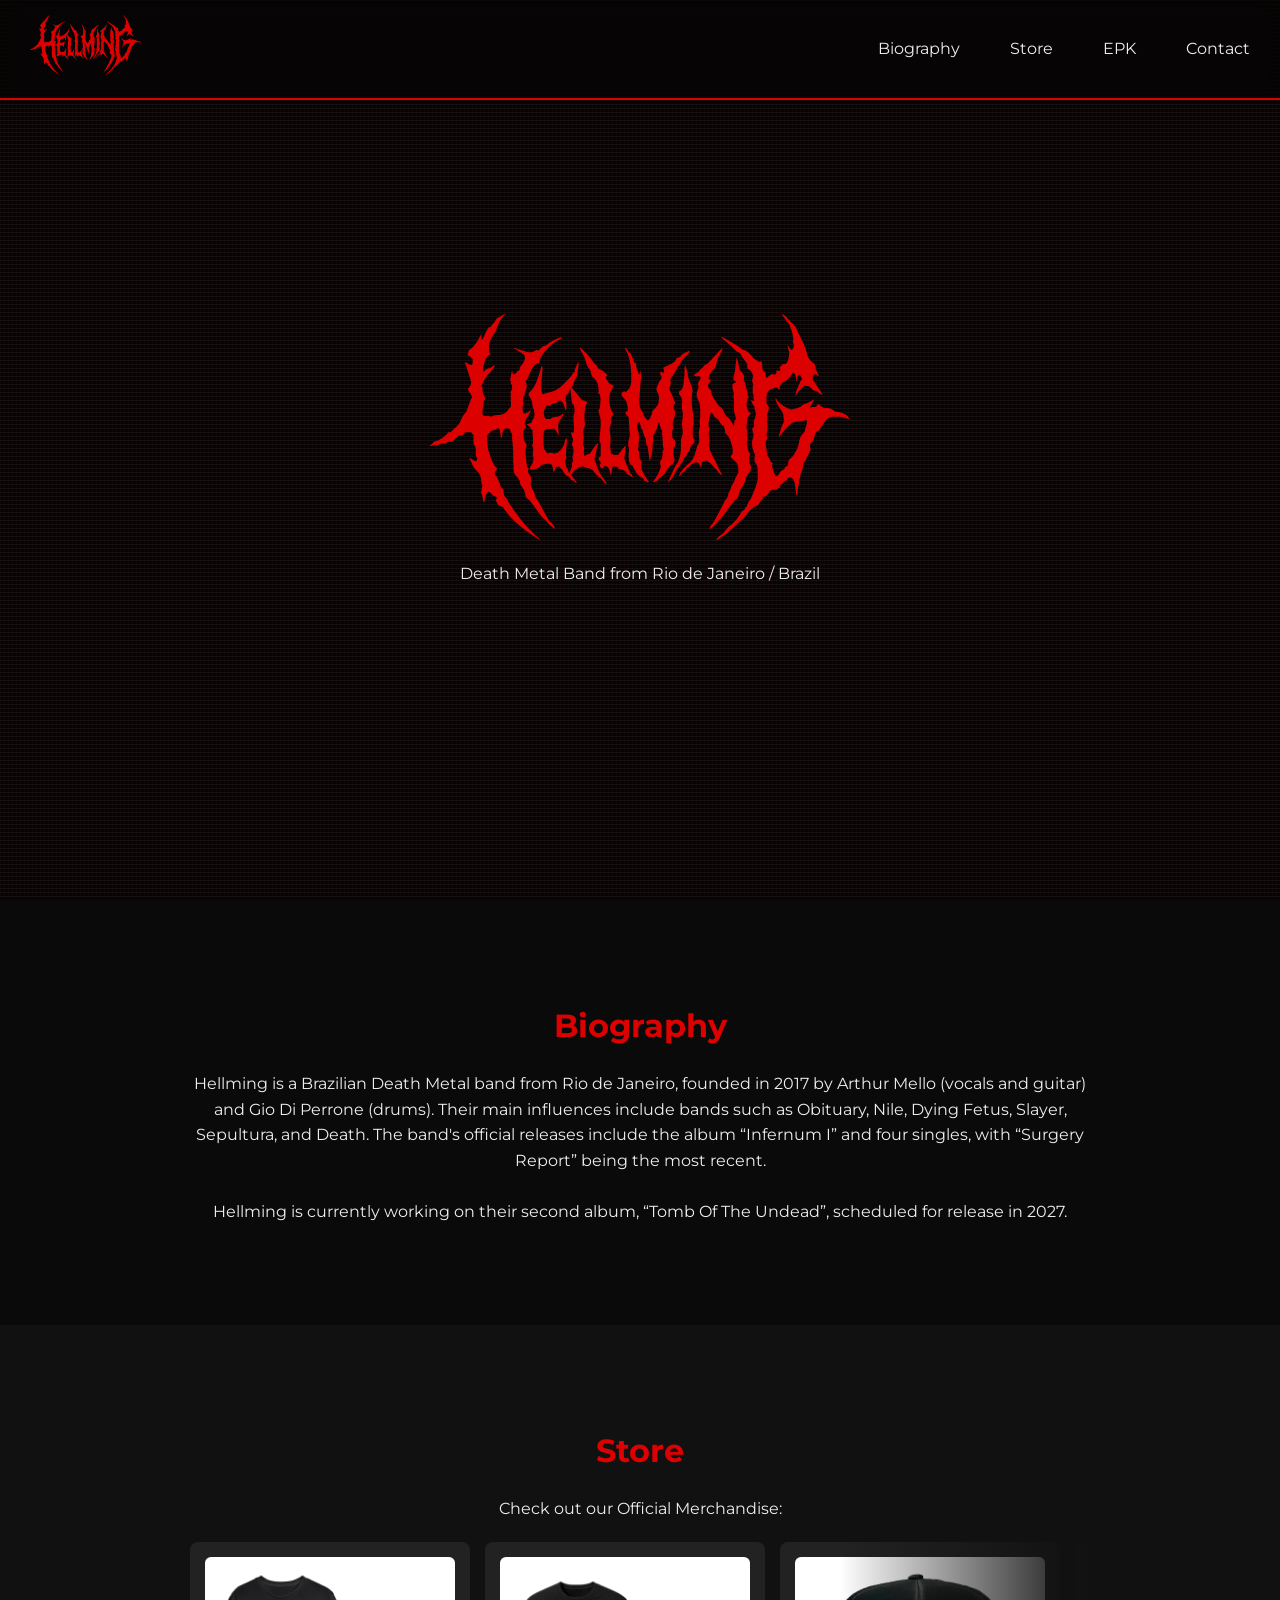
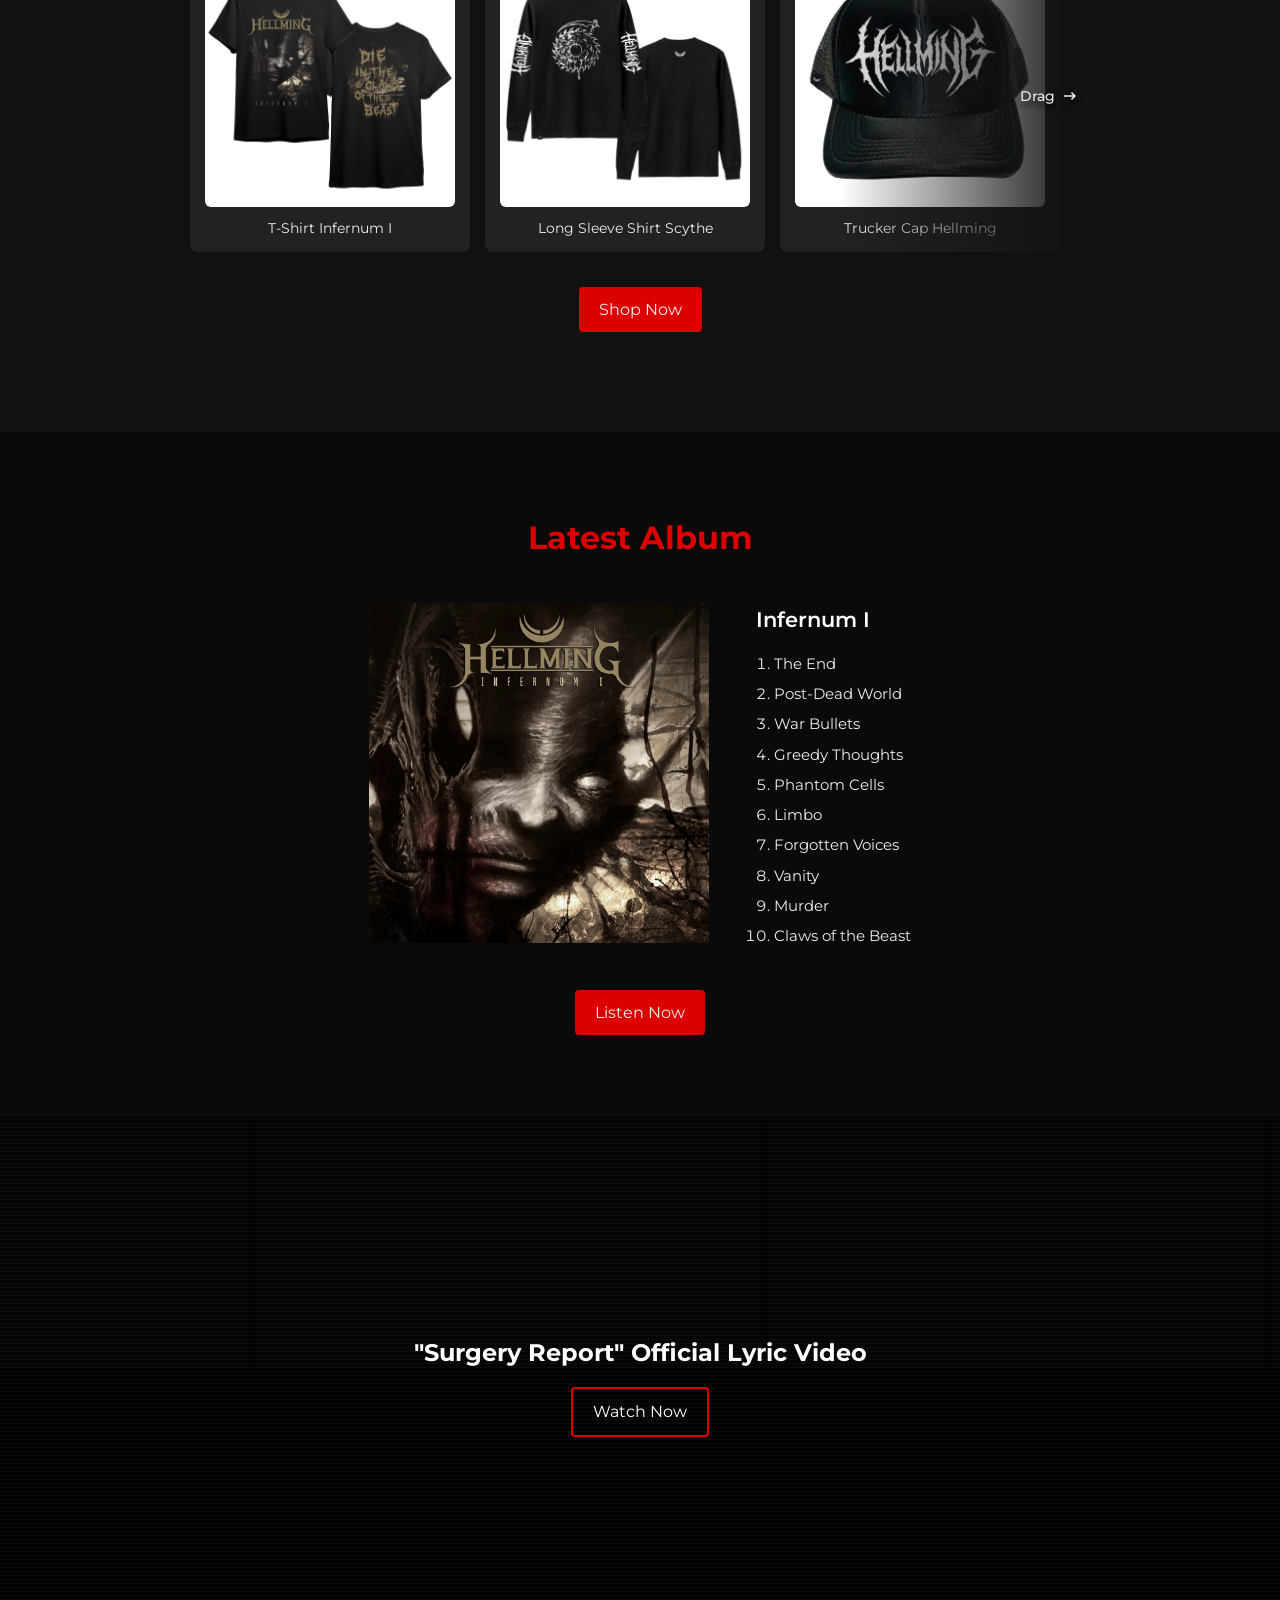
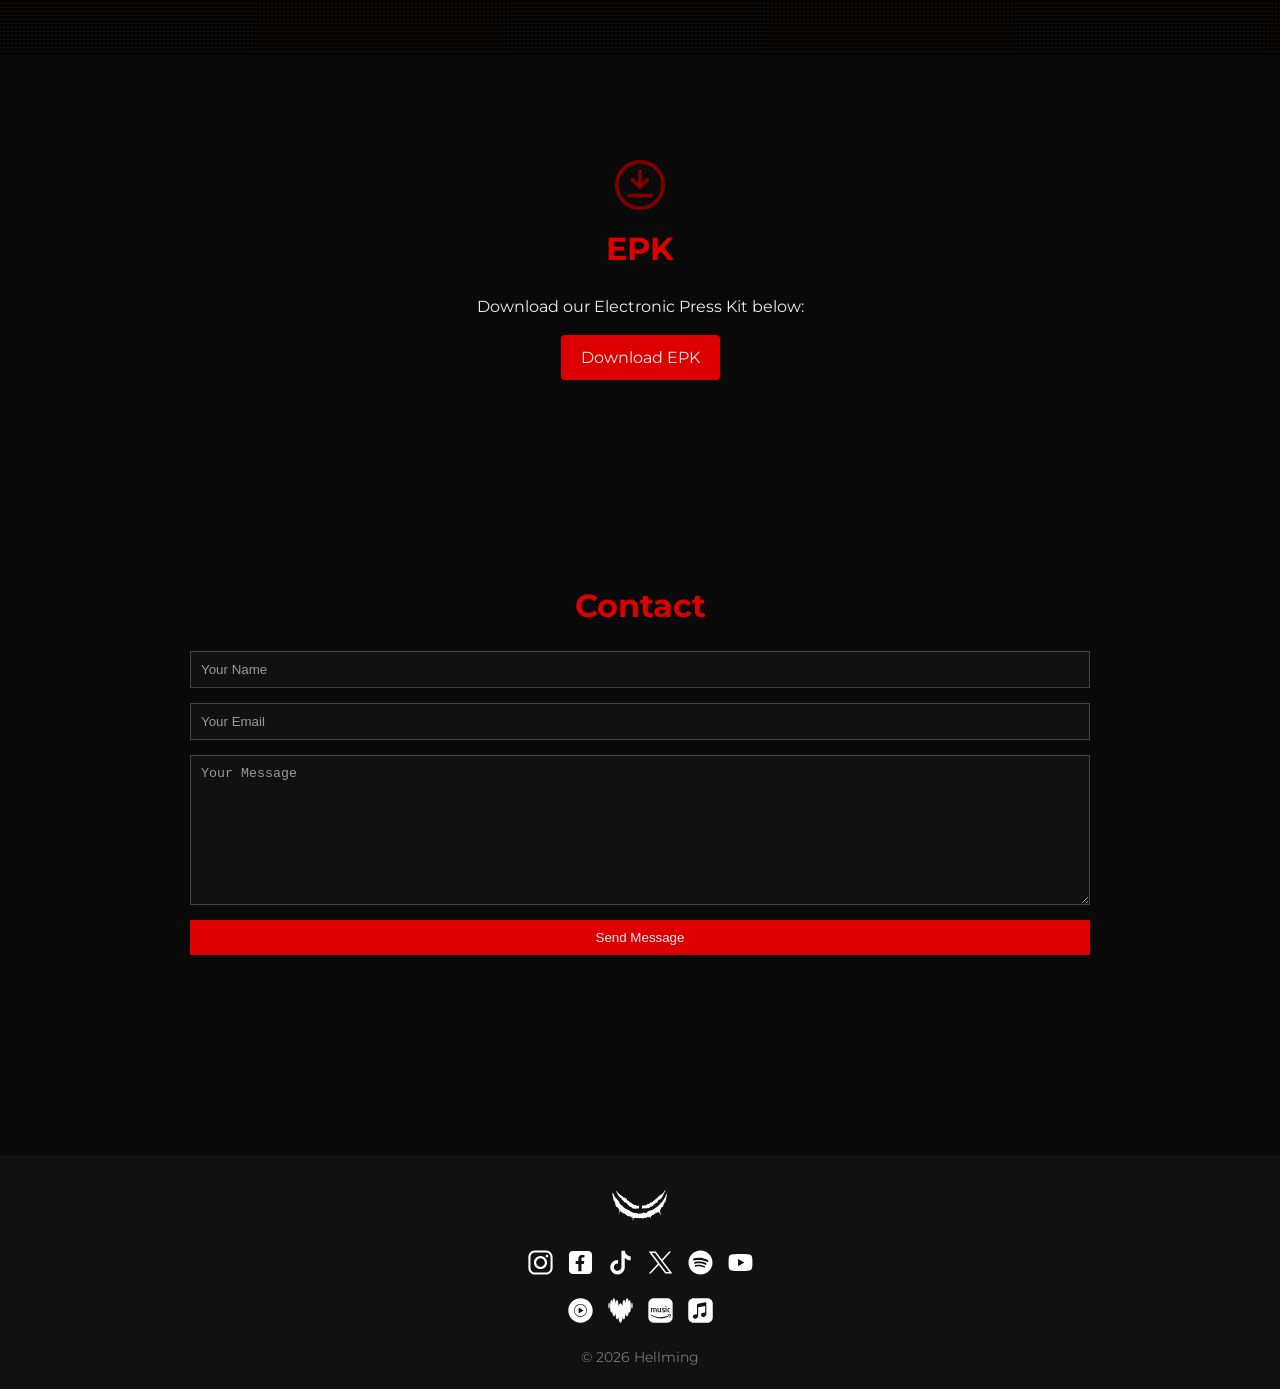
==== commit efef7ee3: "infernum I - deezer" ====
--- a/index.html
+++ b/index.html
@@ -190,6 +190,9 @@
         <a href="https://open.spotify.com/intl-pt/album/5rEbPLmYHg20rXslwhAqJO" target="_blank">
           <img src="src/img/spotify.svg" alt="Spotify"> Spotify
         </a>
+        <a href="https://link.deezer.com/s/34hraUBxNlvnUdrb8QQ4F" target="_blank">
+          <img src="src/img/deezer.svg" alt="Deezer"> Deezer
+        </a>
         <a href="https://music.amazon.com.br/albums/B0DM723QDG" target="_blank">
           <img src="src/img/amazon-music.svg" alt="Amazon Music"> Amazon Music
         </a>
--- a/src/styles/styles.css
+++ b/src/styles/styles.css
@@ -626,7 +626,11 @@
 
 .social-icons {
   display: flex;
-  gap: 25px;
+  flex-wrap: wrap;
+  justify-content: center;
+  gap: 15px;
+  max-width: 250px;
+  margin: 0 auto;
 }
 
 .social-icons a img {
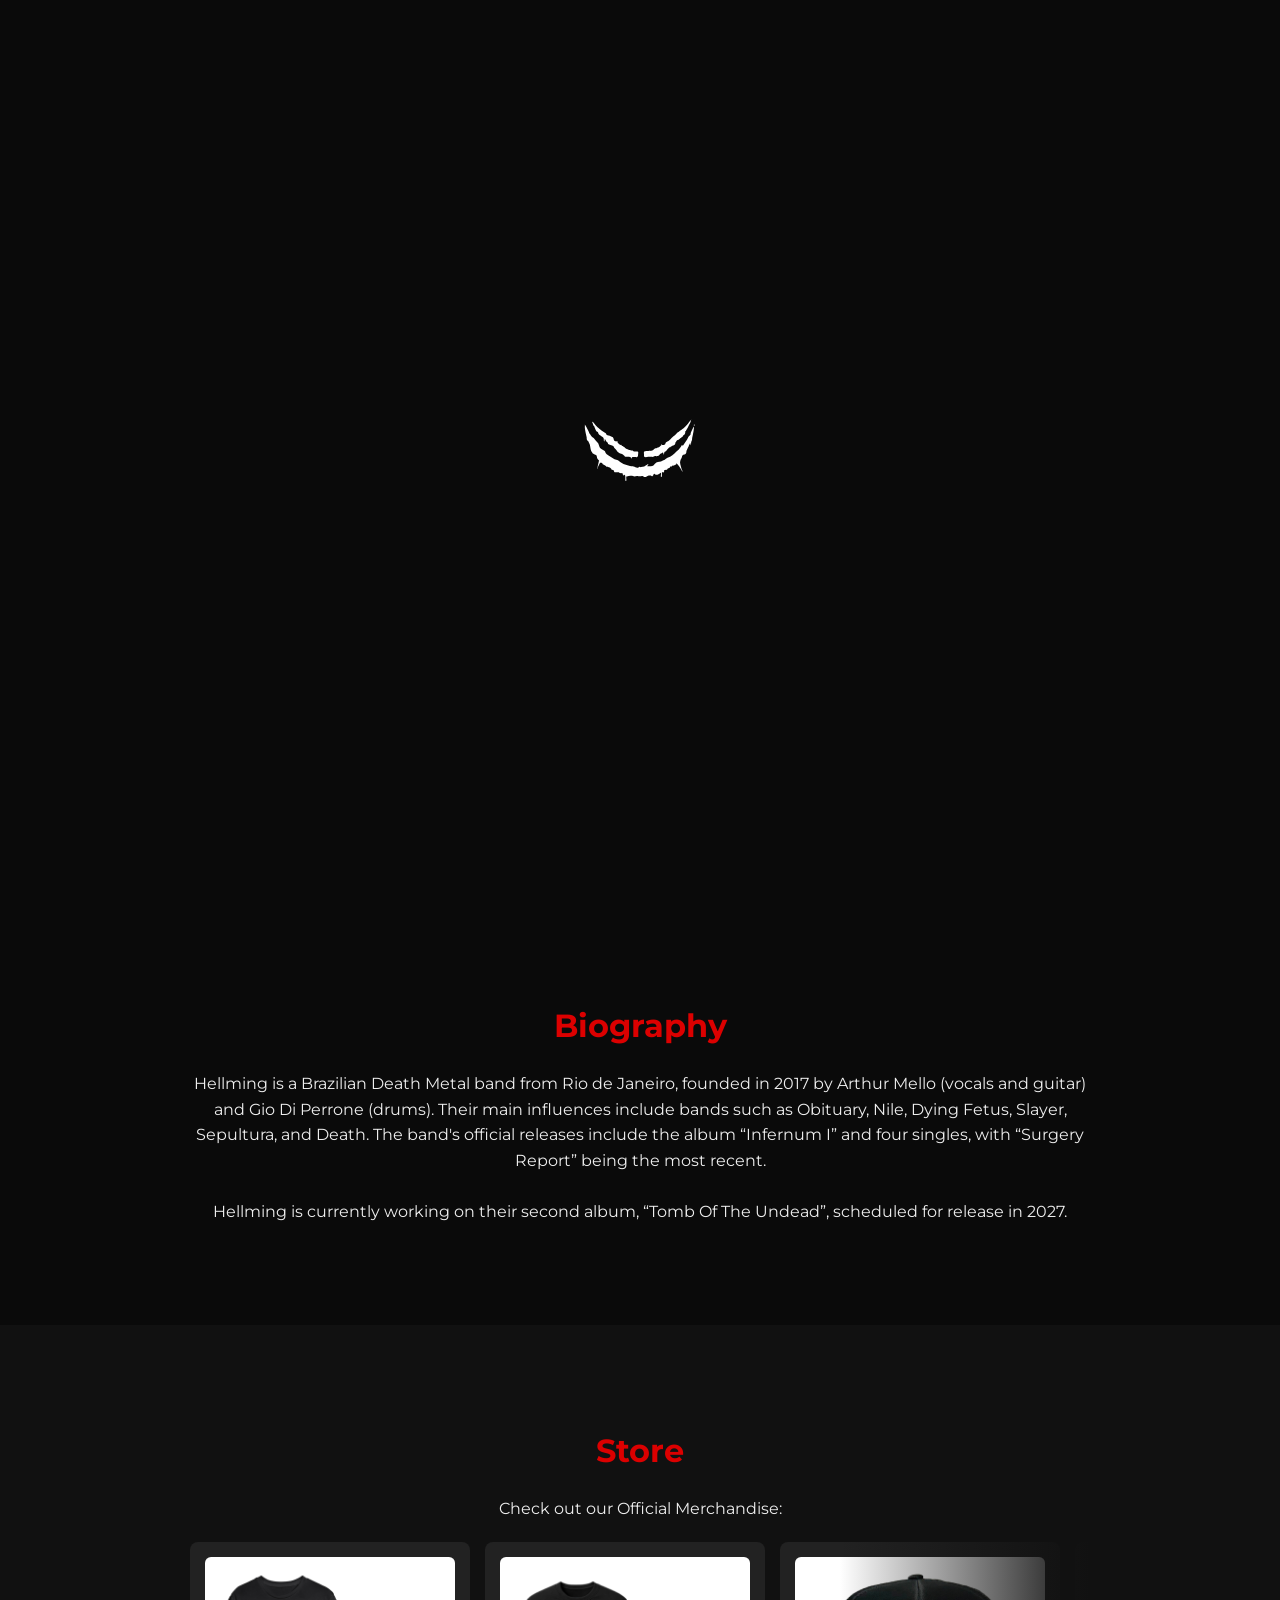
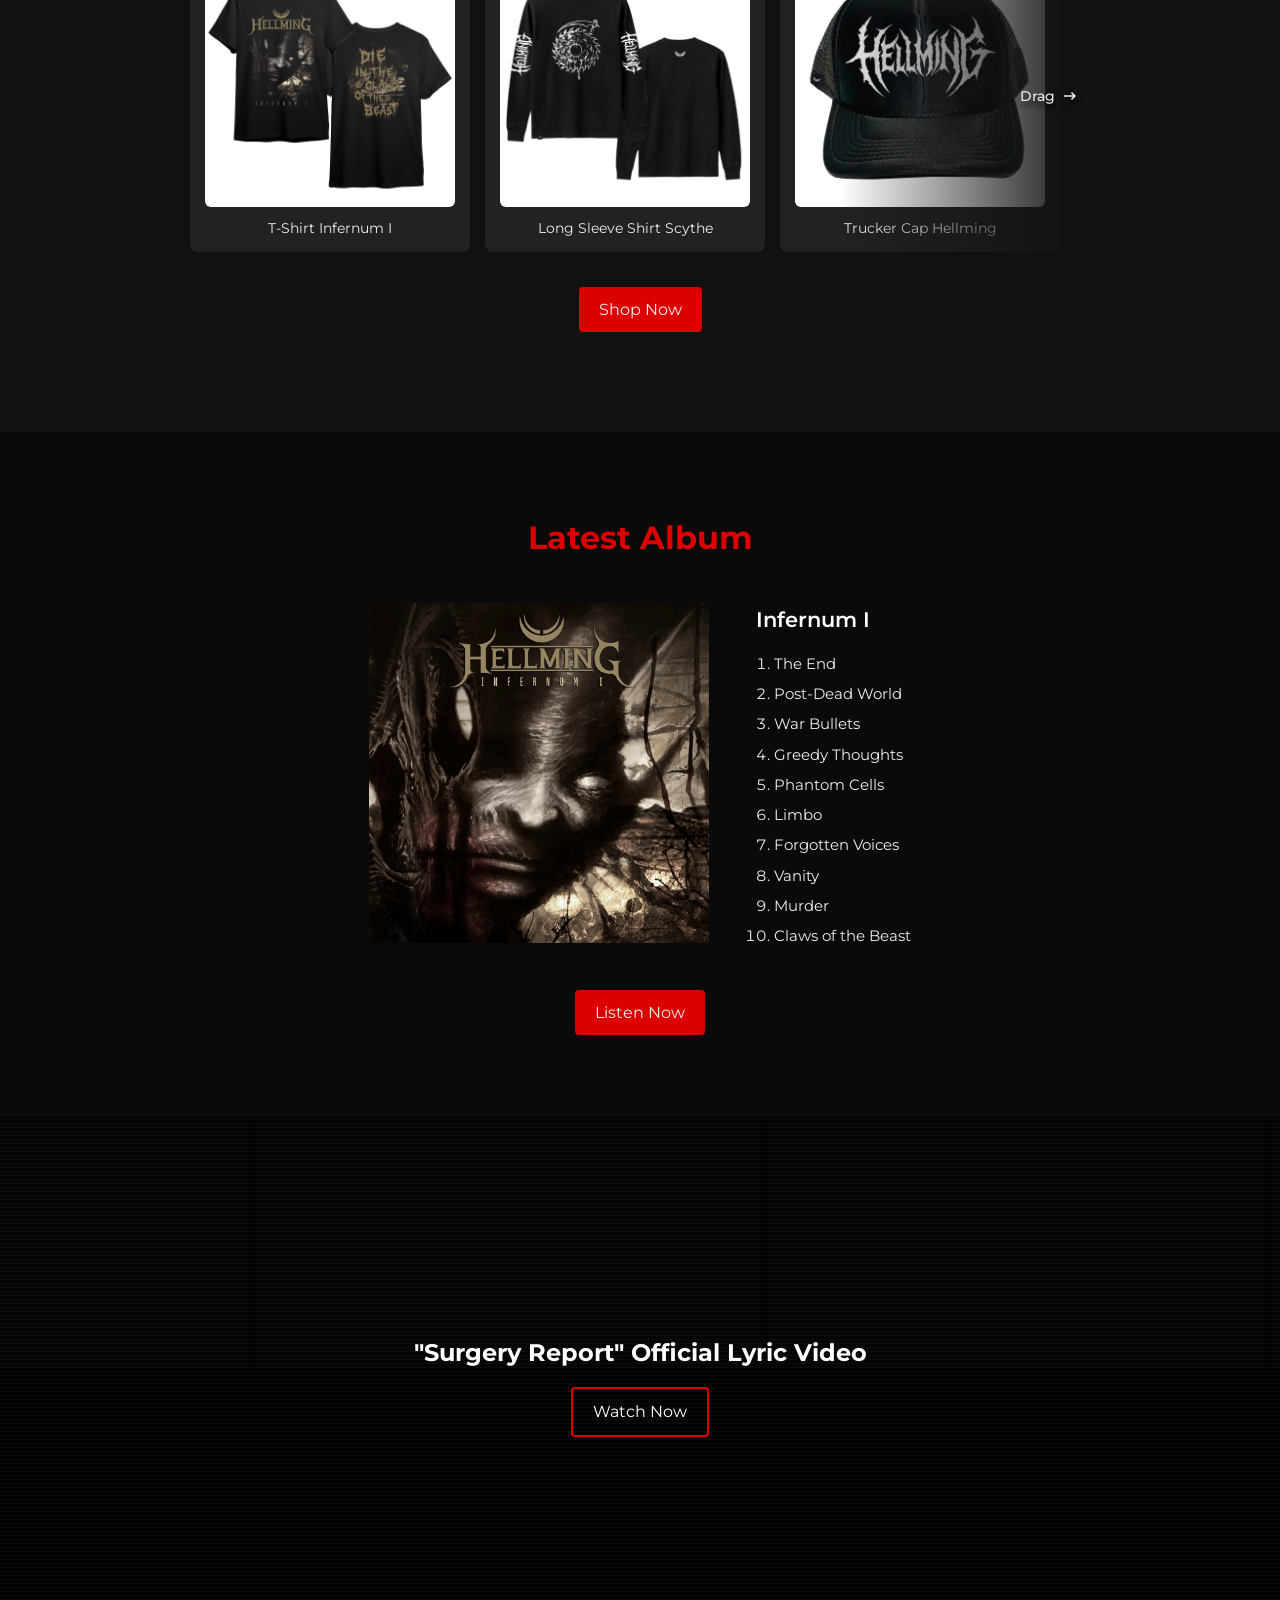
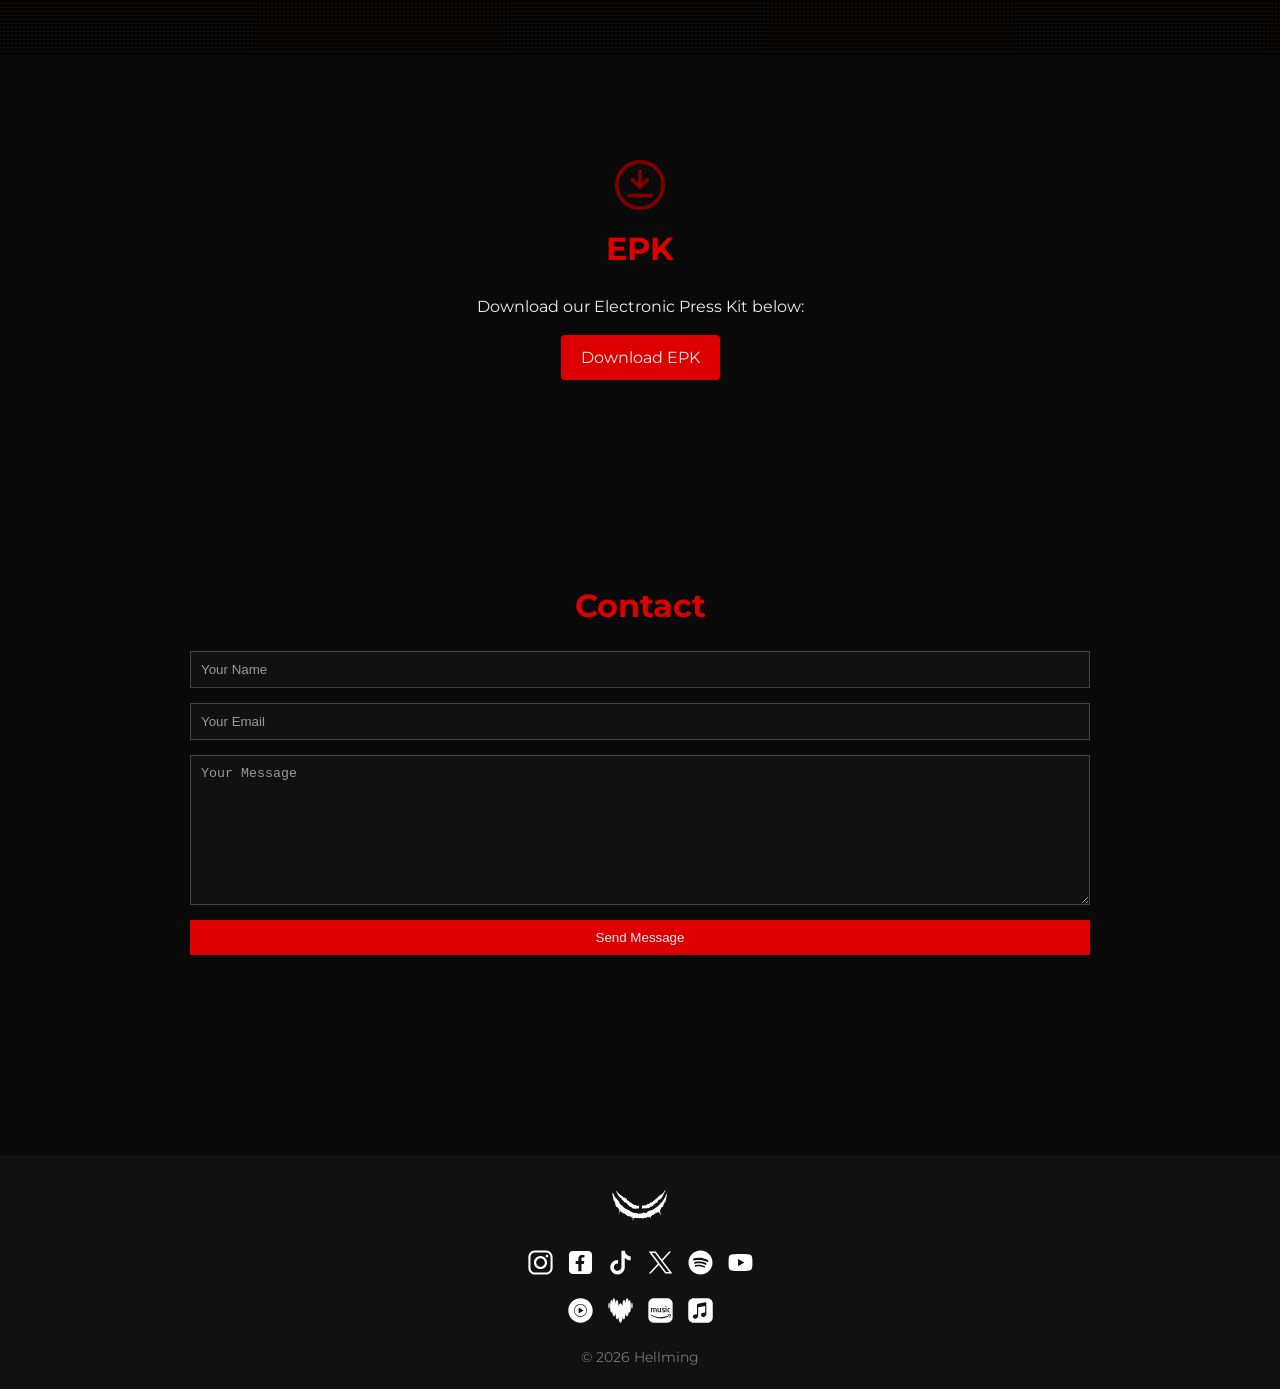
==== commit fc20d6c0: "favicon e title" ====
--- a/index.html
+++ b/index.html
@@ -3,7 +3,7 @@
 <head>
   <meta charset="UTF-8">
   <meta name="viewport" content="width=device-width, initial-scale=1.0">
-  <meta property="og:title" content="Hellming Official Website | Death Metal">
+  <meta property="og:title" content="Hellming Official Website">
   <meta property="og:description" content="Death Metal band from Rio de Janeiro / Brazil">
   <meta property="og:image" content="https://raw.githubusercontent.com/gioperrone/site-hellming/refs/heads/main/src/img/thumb.png">
   <meta property="og:image:type" content="image/png">
@@ -11,12 +11,12 @@
   <meta property="og:image:height" content="630">
 
   <link href="https://fonts.googleapis.com/css2?family=Montserrat:wght@400;500;700&display=swap" rel="stylesheet">
-  <link rel="shortcut icon" href="src/img/favicon.svg" type="image/x-icon">
+  <link rel="icon" href="src/img/favicon.png" type="image/png">
   <link rel="stylesheet" href="src/styles/styles.css">
   <link href="https://fonts.googleapis.com/icon?family=Material+Icons" rel="stylesheet">
   <link href="https://fonts.googleapis.com/css2?family=Material+Symbols+Outlined" rel="stylesheet"/>
 
-  <title>Hellming Official Website | Death Metal</title>
+  <title>Hellming Official Website</title>
 </head>
 <body>
   <!-- Header with logo and navigation -->
